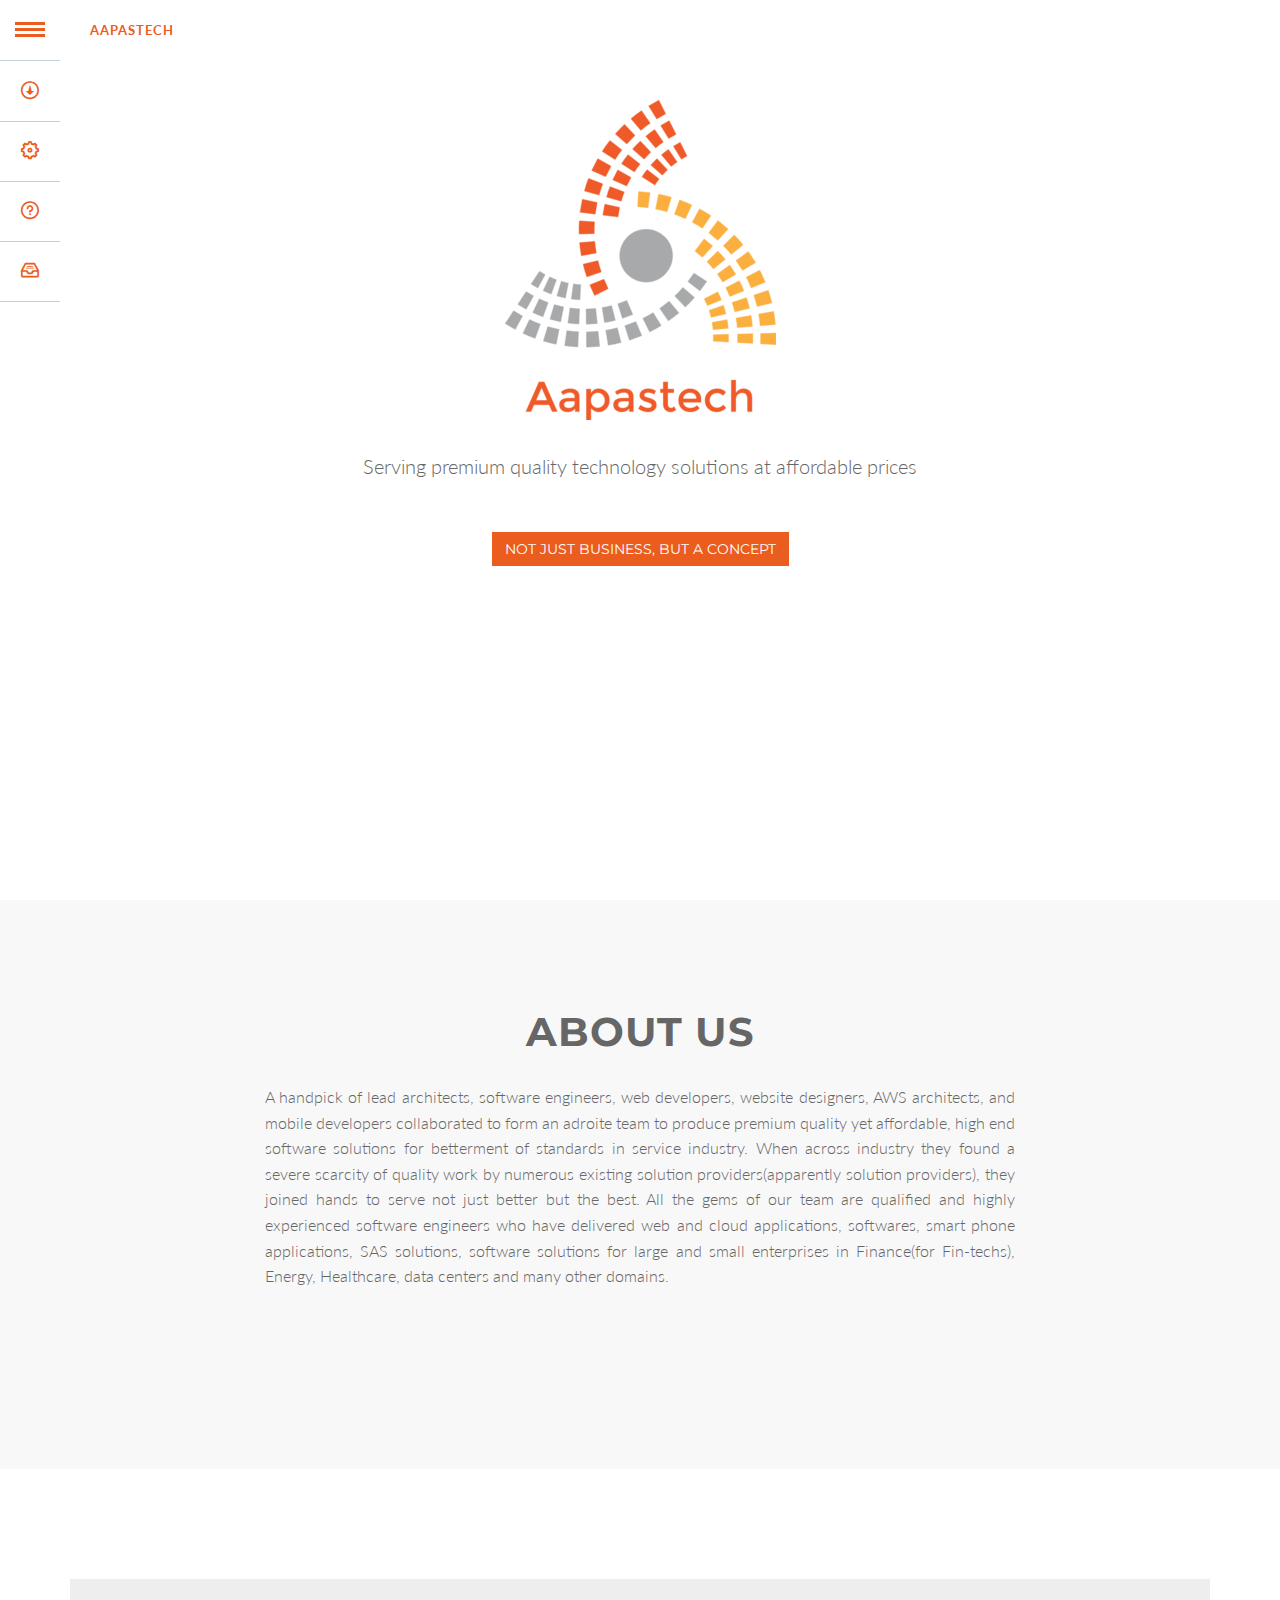
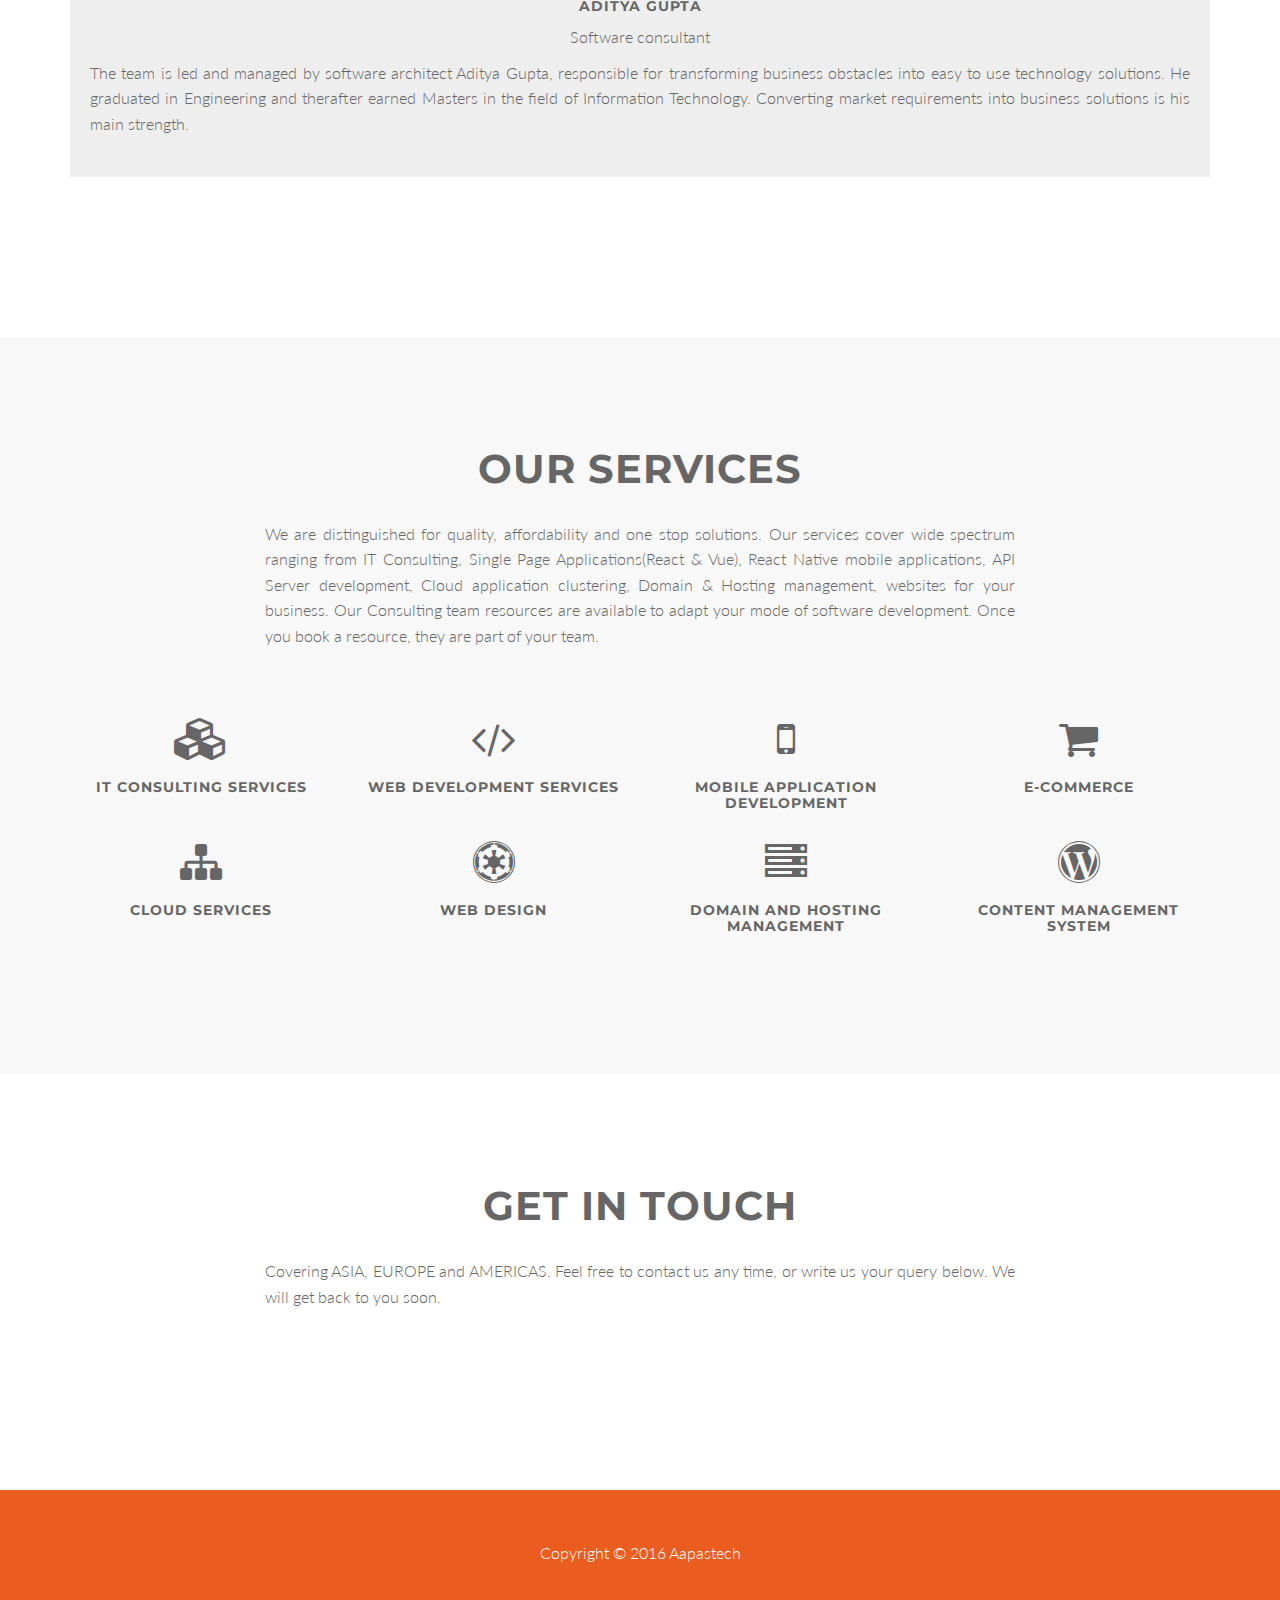
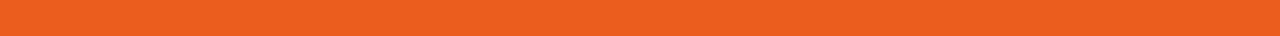
==== index.html @ 31db5605 "Revert "Update index.html"" ====
<!DOCTYPE html>
<html lang="en">

<head>
    <meta charset="utf-8">
    <meta name="viewport" content="width=device-width, initial-scale=1.0">
    <meta name="description" content="Not a website, but a concept. High end premium quality website, web applications and software solutions at affordable costs. A handpick of website designers, cloud masters, database experts, smart app developers collaborated to form an adroit team to produce affordable premium quality high end information technology solutions.">
    <meta name="author" content="Aditya Gupta @aapastech.com">
    <meta name="keywords" content="aapas technologies,ecommerce websites, web applications, Europe/Americas/Asia, aapastech, websites, smart phone applications, cloud solutions, services/Products/Enterprise solutions.">

    <title>Aapastech - affordable, best quality technology solutions</title>

    <!-- Bootstrap Core CSS -->
    <link href="css/bootstrap.min.css" rel="stylesheet" type="text/css">

    <!-- Fonts -->
    <link href="font-awesome/css/font-awesome.min.css" rel="stylesheet" type="text/css">
	<link href="css/nivo-lightbox.css" rel="stylesheet" />
	<link href="css/nivo-lightbox-theme/default/default.css" rel="stylesheet" type="text/css" />
	<link href="css/animate.css" rel="stylesheet" />
    <!-- Squad theme CSS -->
    <link href="css/style.css" rel="stylesheet">
	<link href="color/default.css" rel="stylesheet">

</head>

<body data-spy="scroll">

<div class="container">
			<ul id="gn-menu" class="gn-menu-main">
				<li class="gn-trigger">
					<a class="gn-icon gn-icon-menu"><span>Menu</span></a>
					<nav class="gn-menu-wrapper">
						<div class="gn-scroller">
							<ul class="gn-menu">
<!--								<li class="gn-search-item">
									<input placeholder="Search" type="search" class="gn-search">
									<a class="gn-icon gn-icon-search"><span>Search</span></a>
								</li>
-->								<li>
									<a href="#about" class="gn-icon gn-icon-download">About</a>
								</li>
								<li><a href="#service" class="gn-icon gn-icon-cog">Service</a></li>
								<li><a href="#works" class="gn-icon gn-icon-help">Works</a></li>
								<li>
									<a href="#contact" class="gn-icon gn-icon-archive">Contact</a>
								</li>
							</ul>
						</div><!-- /gn-scroller -->
					</nav>
				</li>
				<li><a href="index.html">AAPASTECH</a></li>
				<li><ul class="company-social">
                            <li class="social-facebook"><a href="#" target="_blank"><i class="fa fa-facebook"></i></a></li>
                            <li class="social-twitter"><a href="#" target="_blank"><i class="fa fa-twitter"></i></a></li>
                            <li class="social-dribble"><a href="#" target="_blank"><i class="fa fa-dribbble"></i></a></li>
                            <li class="social-google"><a href="#" target="_blank"><i class="fa fa-google-plus"></i></a></li>
                    </ul>
            	</li>
			</ul>
	</div>

	<!-- Section: intro -->
    <section id="intro" class="intro">
		<div class="slogan">
			<p>Serving premium quality technology solutions at affordable prices</p>
			<a href="#about" class="btn btn-skin scroll">Not just business, but a concept</a>
		</div>	
    </section>
	<!-- /Section: intro -->

	<!-- Section: about -->
    <section id="about" class="home-section text-center bg-gray">
		<div class="heading-about marginbot-50">
			<div class="container">
				<div class="row">
					<div class="col-lg-8 col-lg-offset-2">
						<div class="section-heading">
						<h2>About us</h2>
						<p class='text-justify'>
							A handpick of lead architects, software engineers, web developers, website designers, AWS architects, and mobile developers collaborated to form an adroite team to produce premium quality yet affordable, high end software solutions for betterment of standards in service industry. When across industry they found a severe scarcity of quality work by numerous existing solution providers(apparently solution providers), they joined hands to serve not just better but the best. All the gems of our team are qualified and highly experienced software engineers who have delivered web and cloud applications, softwares, smart phone applications, SAS solutions, software solutions for large and small enterprises in Finance(for Fin-techs), Energy, Healthcare, data centers and many other domains.
						</p>
						</div>
				
					</div>
				</div>
			</div>
		</div>
	</section>

    <section class="home-section text-center">
		<div class="heading-about marginbot-50">
			<div class="container">
				<div class="row">
					<div class="col-xs-12 col-sm-12">
						<div class="team boxed-grey">
							<div class="inner">
								<h5>Aditya Gupta</h5>
								<p class="subtitle">Software consultant</p>
								<!--<div class="avatar"><img src="img/team/3.jpg" alt="" class="img-responsive center-block" /></div>-->
								<p class='text-justify'>
									The team is led and managed by software architect Aditya Gupta, responsible for transforming business obstacles into easy to use technology solutions. He graduated in Engineering and therafter earned Masters in the field of Information Technology. Converting market requirements into business solutions is his main strength.
								</p>
							</div>
						</div>
				
					</div>
				</div>		
			</div>
		</div>
	</section>

    <section id="service" class="home-section text-center bg-gray">
		<div class="heading-about marginbot-50">
			<div class="container">
				<div class="row">
					<div class="col-lg-8 col-lg-offset-2">
						<div class="section-heading">
							<h2>Our Services</h2>
							<p class='text-justify'>
								We are distinguished for quality, affordability and one stop solutions.
								Our services cover wide spectrum ranging from IT Consulting, Single Page Applications(React & Vue), React Native mobile applications, API Server development, Cloud application clustering, Domain & Hosting management, websites for your business. 
								Our Consulting team resources are available to adapt your mode of software development. Once you book a resource, they are part of your team.
							</p>
						</div>
					</div>
				</div>
			</div>
		</div>
		<div class="container">
			<div class="row">
				<div class="col-sm-3 col-md-3">
					<div class="service-box">
						<div class="service-icon">
							<i class="fa fa-cubes fa-3x"></i>
						</div>
						<div class="service-desc">
							<h5>IT Consulting Services</h5>
						</div>
					</div>
				</div>
				<div class="col-sm-3 col-md-3">
					<div class="service-box">
						<div class="service-icon">
							<i class="fa fa-code fa-3x"></i>
						</div>
						<div class="service-desc">
							<h5>Web Development Services</h5>
						</div>
					</div>
				</div>
				<div class="col-sm-3 col-md-3">
					<div class="service-box">
						<div class="service-icon">
							<i class="fa fa-mobile fa-3x"></i>
						</div>
						<div class="service-desc">
							<h5>Mobile Application Development</h5>
						</div>
					</div>
				</div>
				<div class="col-sm-3 col-md-3">
					<div class="service-box">
						<div class="service-icon">
							<i class="fa fa-shopping-cart fa-3x"></i>
						</div>
						<div class="service-desc">
							<h5>E-commerce</h5>
						</div>
					</div>
				</div>
			</div>		
			<div class="row">
				<div class="col-sm-3 col-md-3">
					<div class="service-box">
						<div class="service-icon">
							<i class="fa fa-sitemap fa-3x"></i>
						</div>
						<div class="service-desc">
							<h5>Cloud Services</h5>
						</div>
					</div>
				</div>
				<div class="col-sm-3 col-md-3">
					<div class="service-box">
						<div class="service-icon">
							<i class="fa fa-empire fa-3x"></i>
						</div>
						<div class="service-desc">
							<h5>Web Design</h5>
						</div>
					</div>
				</div>
				<div class="col-sm-3 col-md-3">
					<div class="service-box">
						<div class="service-icon">
							<i class="fa fa-server fa-3x"></i>
						</div>
						<div class="service-desc">
							<h5>Domain and Hosting management</h5>
						</div>
					</div>
				
				</div>
				<div class="col-sm-3 col-md-3">
					<div class="service-box">
						<div class="service-icon">
							<i class="fa fa-wordpress fa-3x"></i>
						</div>
						<div class="service-desc">
							<h5>Content Management System</h5>
						</div>
					</div>
				</div>
			</div>		
		</div>
	</section>
	<!-- /Section: services -->
	
		
	<!-- Section: works -->
    <!-- <section id="works" class="home-section text-center bg-gray">
		<div class="heading-works marginbot-50">
			<div class="container">
			<div class="row">
				<div class="col-lg-8 col-lg-offset-2">
		
					<div class="section-heading">
					<h2>Recent Works</h2>
					</div>
		
				</div>
			</div>
			</div>
		</div>
		<div class="container">
            <div class="row">
                <div class="col-sm-12 col-md-12 col-lg-12" >
                    <div class="row gallery-item">
                        <div class="col-md-3">
							<a href="img/works/11.jpg" title="9botitalia.com" data-lightbox-gallery="gallery1" data-lightbox-hidpi="img/works/1@2x.jpg">
								<img src="img/works/11.jpg" class="img-responsive" alt="img">
							</a>
						</div>
						<div class="col-md-3">
							<a href="img/works/12.jpg" title="ninebottours.it" data-lightbox-gallery="gallery1" data-lightbox-hidpi="img/works/1@2x.jpg">
								<img src="img/works/12.jpg" class="img-responsive" alt="img">
							</a>
						</div>
						<div class="col-md-3">
							<a href="img/works/13.png" title="www.hrcaa.com" data-lightbox-gallery="gallery1" data-lightbox-hidpi="img/works/1@2x.jpg">
								<img src="img/works/13.png" class="img-responsive" alt="img">
							</a>
						</div>
						<div class="col-md-3">
							<a href="img/works/4.jpg" title="This is an image title" data-lightbox-gallery="gallery1" data-lightbox-hidpi="img/works/1@2x.jpg">
								<img src="img/works/4.jpg" class="img-responsive" alt="img">
							</a>
						</div>
						<div class='clearfix'></div>
					</div>
	
                </div>
            </div>	
		</div>
	</section> -->
	<!-- /Section: works -->

	<!-- Section: contact -->
    <section id="contact" class="home-section text-center">
		<div class="heading-contact marginbot-50">
			<div class="container">
			<div class="row">
				<div class="col-lg-8 col-lg-offset-2">
	
					<div class="section-heading">
                        <h2>Get in touch</h2>
                        <p class='text-justify'>
                            Covering ASIA, EUROPE and AMERICAS. Feel free to contact us any time, or write us your query below. We will get back to you soon.
                        </p>
					</div>
				
				</div>
			</div>
			</div>
		</div>
		<div class="container">

    <div class="row">
        <div class="col-lg-8 col-md-offset-2">
            <!-- <div class="boxed-grey">
                <form id="contact-form">
                <div class="row">
                    <div class="col-md-6">
                        <div class="form-group">
                            <label for="name">
                                Name</label>
                            <input type="text" class="form-control" id="name" placeholder="Enter name" required />
                        </div>
                        <div class="form-group">
                            <label for="email">
                                Email Address</label>
                            <div class="input-group">
                                <span class="input-group-addon"><span class="glyphicon glyphicon-envelope"></span>
                                </span>
                                <input type="email" class="form-control" id="email" placeholder="Enter email" required /></div>
                        </div>
                        <div class="form-group">
                            <label for="subject">
                                Subject</label>
                            <select id="subject" name="subject" class="form-control" required="required">
                                <option value="na" selected="">Choose One:</option>
                                <option value="service">General Customer Service</option>
                                <option value="suggestions">Suggestions</option>
                                <option value="product">Product Support</option>
                                <option value="other">Other</option>
                            </select>
                        </div>
                    </div>
                    <div class="col-md-6">
                        <div class="form-group">
                            <label for="name">
                                Message</label>
                            <textarea name="message" id="message" class="form-control" rows="9" cols="25" required
                                placeholder="Message"></textarea>
                        </div>
                    </div>
                    <div class="col-md-12">
                        <button type="button" class="btn btn-skin pull-right" id="btnContactUs">
                            Send Message</button>
                    </div>
                </div>
                </form>
            </div> -->
			
        </div>

    </div>	

		</div>
	</section>
	<!-- /Section: contact -->

	<footer>
		<div class="container">
			<div class="row">
				<div class="col-md-12 col-lg-12">
		
					<p>Copyright &copy; 2016 Aapastech</p>
				</div>
			</div>	
		</div>
	</footer>

    <!-- Core JavaScript Files -->
    <script src="js/jquery.min.js"></script>
    <script src="js/bootstrap.min.js"></script>
    <script src="js/jquery.easing.min.js"></script>	
	<script src="js/classie.js"></script>
	<script src="js/gnmenu.js"></script>
	<script src="js/jquery.scrollTo.js"></script>
	<script src="js/nivo-lightbox.min.js"></script>
	<script src="js/stellar.js"></script>
    <!-- Custom Theme JavaScript -->
    <script src="js/custom.js"></script>
    <script>
		$(function(){
			$('#btnContactUs').on('click', '', sendquery);
		});
		var Alert	=	function(message){
			alert(message);
		};
		var clearQueryFields	=	function(){
			$('#name').val('');
			$('#email').val('');
			$('#subject').val(0);
			$('#message').val('');
		};
		var sendquery	=	function (){
			senderName		=	$('#name').val();
			senderEmail		=	$('#email').val();
			querySubject	=	$('#subject option:selected').text();
			queryDescription=	$('#message').val();
			var url	=	'functionalities/appMailSending.php?sendMail=queryForm&senderName='+senderName+'&senderEmail='+senderEmail+'&querySubject='+querySubject+'&queryDescription='+queryDescription;
			var	Method	=	'POST';
			var	OnSuccess	=	function(response){
				if(response	==	1){
					Alert('Your query has been submitted. We will get back to you soon.');
					clearQueryFields();
				}
			};
			var async	=	true;
			callRemoteLink(url, Method, OnSuccess, async);
		};
		var callRemoteLink	=	function(url, Method, OnSuccess, async){
			ajaxMethodOptions	=	{};
			url	=	url.trim();
			if(url == '' || url == null || url == undefined){
				return false;
			}
			ajaxMethodOptions.url	=	url;

			Method	=	Method.trim();
			if(Method == '' || Method == null || Method == undefined){
				Method	=	'POST';
			}
			ajaxMethodOptions.type	=	Method;

			if(async === false)
				ajaxMethodOptions.async	=	async;

			if(OnSuccess != '' && OnSuccess != null && OnSuccess != undefined){
				ajaxMethodOptions.success	=	function(data){OnSuccess(data);};
			}
				
			ajaxMethodOptions.statusCode	=	{
				404: function() {
				  return false;
				}
			};
			$.ajax(ajaxMethodOptions);
			return true;
		};
    </script>

</body>

</html>
---- css/nivo-lightbox-theme/default/default.css ----
/*
 * Nivo Lightbox Default Theme v1.0
 * http://dev7studios.com/nivo-lightbox
 *
 * Copyright 2013, Dev7studios
 * Free to use and abuse under the MIT license.
 * http://www.opensource.org/licenses/mit-license.php
 */
 
.nivo-lightbox-theme-default.nivo-lightbox-overlay { 
	background: #666;
	background: rgba(0,0,0,0.6); 
}
.nivo-lightbox-theme-default .nivo-lightbox-content.nivo-lightbox-loading { background: url(loading.gif) no-repeat 50% 50%; }

.nivo-lightbox-theme-default .nivo-lightbox-nav {
	top: 10%;
	width: 8%;
	height: 80%;
	text-indent: -9999px;
	background-repeat: no-repeat;
	background-position: 50% 50%;
	opacity: 0.5;
}
.nivo-lightbox-theme-default .nivo-lightbox-nav:hover { 
	opacity: 1; 
	background-color: rgba(0,0,0,0.5);
}
.nivo-lightbox-theme-default .nivo-lightbox-prev { 
	background-image: url(prev.png); 
	border-radius: 0 3px 3px 0;
}
.nivo-lightbox-theme-default .nivo-lightbox-next { 
	background-image: url(next.png); 
	border-radius: 3px 0 0 3px;
}

.nivo-lightbox-theme-default .nivo-lightbox-close {
	display: block;
	background: url(close.png) no-repeat 5px 5px;
	width: 16px;
	height: 16px;
	text-indent: -9999px;
	padding: 5px;
	opacity: 0.5;
}
.nivo-lightbox-theme-default .nivo-lightbox-close:hover { opacity: 1; }

.nivo-lightbox-theme-default .nivo-lightbox-title-wrap { bottom: -7%; }
.nivo-lightbox-theme-default .nivo-lightbox-title {
	font: 14px/20px 'Helvetica Neue', Helvetica, Arial, sans-serif;
	font-style: normal;
	font-weight: normal;
	background: #000;
	color: #fff;
	padding: 7px 15px;
	border-radius: 30px;
}

.nivo-lightbox-theme-default .nivo-lightbox-image img {
	background: #fff;
	-webkit-box-shadow: 0px 1px 1px rgba(0,0,0,0.4);
	   -moz-box-shadow: 0px 1px 1px rgba(0,0,0,0.4);
	        box-shadow: 0px 1px 1px rgba(0,0,0,0.4);
}
.nivo-lightbox-theme-default .nivo-lightbox-ajax,
.nivo-lightbox-theme-default .nivo-lightbox-inline {
	background: #fff;
	padding: 40px;
	-webkit-box-shadow: 0px 1px 1px rgba(0,0,0,0.4);
	   -moz-box-shadow: 0px 1px 1px rgba(0,0,0,0.4);
	        box-shadow: 0px 1px 1px rgba(0,0,0,0.4);
}

@media (-webkit-min-device-pixel-ratio: 1.3),
       (-o-min-device-pixel-ratio: 2.6/2),
       (min--moz-device-pixel-ratio: 1.3),
       (min-device-pixel-ratio: 1.3),
       (min-resolution: 1.3dppx) {

	.nivo-lightbox-theme-default .nivo-lightbox-content.nivo-lightbox-loading { 
		background-image: url(loading@2x.gif); 
		background-size: 32px 32px;
	}
	.nivo-lightbox-theme-default .nivo-lightbox-prev { 
		background-image: url(prev@2x.png); 
		background-size: 48px 48px;
	}
	.nivo-lightbox-theme-default .nivo-lightbox-next { 
		background-image: url(next@2x.png); 
		background-size: 48px 48px;
	}
	.nivo-lightbox-theme-default .nivo-lightbox-close { 
		background-image: url(close@2x.png); 
		background-size: 16px 16px;
	}
	
}
---- css/style.css ----
/* ==== Google font ==== */
@import url('http://fonts.googleapis.com/css?family=Lato:100,300,400,700,900,100italic,300italic,400italic,700italic,900italic|Montserrat:700|Merriweather:400italic');


body {
    width: 100%;
    height: 100%;
    font-family: 'Lato',sans-serif;
	font-weight: 300;
    color: #666;
    background-color: #fff;
}

html {
    width: 100%;
    height: 100%;
}

h1,
h2,
h3,
h4,
h5,
h6 {
    margin: 0 0 30px;
    text-transform: uppercase;
    font-family: Montserrat,sans-serif;
    font-weight: 700;
    letter-spacing: 1px;
}

p {
    margin: 0 0 20px;
    font-size: 16px;
    line-height: 1.6em;
}

p.lead {
	font-weight: 600;
}

a {
    color: #28c3ab;
    -webkit-transition: all .2s ease-in-out;
    -moz-transition: all .2s ease-in-out;
    transition: all .2s ease-in-out;
}

a:hover,
a:focus {
    text-decoration: none;
    color: #176e61;
}

.light {
    font-weight: 400;
}

address {
	margin-left: 0;
	padding: 0;
}


/* misc */
hr {
  margin-top: 10px;
}

/* margins */
.marginbot-0{margin-bottom:0 !important;}
.marginbot-10{margin-bottom:10px !important;}
.marginbot-20{margin-bottom:20px !important;}
.marginbot-30{margin-bottom:30px !important;}
.marginbot-40{margin-bottom:40px !important;}
.marginbot-50{margin-bottom:50px !important;}

/* ===========================
--- General sections
============================ */

.home-section {
    padding-top: 110px;
    padding-bottom: 110px;
	display:block;
    position:relative;
    z-index:120;
}


.section-heading h2 {
	font-size: 40px;
}
.section-heading i {
	margin-bottom: 20px;
}


/* --- section bg var --- */

.bg-white {
	background: #fff;
}

.bg-gray {
	background: #f8f8f8;
}


.bg-dark {
	background: #575757;
}

/* --- section color var --- */

.text-light {
	color: #fff;
}

/* ============================
--- Menu
============================= */

@font-face {
		font-weight: normal;
		font-style: normal;
		font-family: 'ecoicons';
		src: url("../fonts/ecoicons/ecoicons.eot");
		src: url("../fonts/ecoicons/ecoicons.eot?#iefix") format("embedded-opentype"), url("../fonts/ecoicons/ecoicons.woff") format("woff"), url("../fonts/ecoicons/ecoicons.ttf") format("truetype"), url("../fonts/ecoicons/ecoicons.svg#ecoicons") format("svg");
}

.gn-menu-main,
.gn-menu-main ul {
		margin: 0;
		padding: 0;
		background: #fff;
		color: #eb5d1e;
		list-style: none;
		text-transform: none;
		font-weight: 300;
		font-family: 'Lato', Arial, sans-serif;
		line-height: 60px;
		z-index:150;
}

.gn-menu-main {
		position: fixed;
		top: 0;
		left: 0;
		width: 100%;
		height: 60px;
		font-size: 13px;
}

.gn-menu-main a {
		display: block;
		height: 100%;
		color: #eb5d1e;
		text-decoration: none;
		cursor: pointer;
}

.no-touch .gn-menu-main a:hover,
.no-touch .gn-menu li.gn-search-item:hover,
.no-touch .gn-menu li.gn-search-item:hover a {
		background: #eb5d1e;
		color: white;
}

.gn-menu-main > li {
		display: block;
		float: left;
		height: 100%;
/*		border-right: 1px solid #c6d0da;
*/		text-align: center;
}

/* icon-only trigger (menu item) */

.gn-menu-main li.gn-trigger {
		position: relative;
		width: 60px;
		-webkit-touch-callout: none;
		-webkit-user-select: none;
		-khtml-user-select: none;
		-moz-user-select: none;
		-ms-user-select: none;
		user-select: none;
}

.gn-menu-main > li:last-child {
		float: right;
		border-right: none;
		display:none;
}

.gn-menu-main > li > a {
		padding: 0 30px;
		text-transform: uppercase;
		letter-spacing: 1px;
		font-weight: bold;
}

.gn-menu-main:after {
		display: table;
		clear: both;
		content: "";
}

.gn-menu-wrapper {
		position: fixed;
		top: 60px;
		bottom: 0;
		left: 0;
		overflow: hidden;
		width: 60px;
		border-top: 1px solid #c6d0da;
		background: white;
		-webkit-transform: translateX(-60px);
		-moz-transform: translateX(-60px);
		transform: translateX(-60px);
		-webkit-transition: -webkit-transform 0.3s, width 0.3s;
		-moz-transition: -moz-transform 0.3s, width 0.3s;
		transition: transform 0.3s, width 0.3s;
}

.gn-scroller {
		position: absolute;
		overflow-y: scroll;
		width: 370px;
		height: 100%;
}

.gn-menu {
		border-bottom: 1px solid #c6d0da;
		text-align: left;
		font-size: 18px;
}

.gn-menu li:not(:first-child),
.gn-menu li li {
		box-shadow: inset 0 1px #c6d0da
}

.gn-submenu li {
		overflow: hidden;
		height: 0;
		-webkit-transition: height 0.3s;
		-moz-transition: height 0.3s;
		transition: height 0.3s;
}

.gn-submenu li a {
		color: #c1c9d1
}

input.gn-search {
		position: relative;
		z-index: 10;
		padding-left: 60px;
		outline: none;
		border: none;
		background: transparent;
		color: #eb5d1e;
		font-weight: 300;
		font-family: 'Lato', Arial, sans-serif;
		cursor: pointer;
}

/* placeholder */

.gn-search::-webkit-input-placeholder {
		color: #eb5d1e
}

.gn-search:-moz-placeholder {
		color: #eb5d1e
}

.gn-search::-moz-placeholder {
		color: #eb5d1e
}

.gn-search:-ms-input-placeholder {
		color: #eb5d1e
}

/* hide placeholder when active in Chrome */

.gn-search:focus::-webkit-input-placeholder,
.no-touch .gn-menu li.gn-search-item:hover .gn-search:focus::-webkit-input-placeholder {
		color: transparent
}

input.gn-search:focus {
		cursor: text
}

.no-touch .gn-menu li.gn-search-item:hover input.gn-search {
		color: white
}

/* placeholder */

.no-touch .gn-menu li.gn-search-item:hover .gn-search::-webkit-input-placeholder {
		color: white
}

.no-touch .gn-menu li.gn-search-item:hover .gn-search:-moz-placeholder {
		color: white
}

.no-touch .gn-menu li.gn-search-item:hover .gn-search::-moz-placeholder {
		color: white
}

.no-touch .gn-menu li.gn-search-item:hover .gn-search:-ms-input-placeholder {
		color: white
}

.gn-menu-main a.gn-icon-search {
		position: absolute;
		top: 0;
		left: 0;
		height: 60px;
}

.gn-icon::before {
		display: inline-block;
		width: 60px;
		text-align: center;
		text-transform: none;
		font-weight: normal;
		font-style: normal;
		font-variant: normal;
		font-family: 'ecoicons';
		line-height: 1;
		speak: none;
		-webkit-font-smoothing: antialiased;
}

.gn-icon-help::before {
		content: "\e000"
}

.gn-icon-earth::before {
		content: "\e004"
}

.gn-icon-cog::before {
		content: "\e006"
}

.gn-icon-search::before {
		content: "\e005"
}

.gn-icon-download::before {
		content: "\e007"
}

.gn-icon-photoshop::before {
		content: "\e001"
}

.gn-icon-illustrator::before {
		content: "\e002"
}

.gn-icon-archive::before {
		content: "\e00d"
}

.gn-icon-article::before {
		content: "\e003"
}

.gn-icon-pictures::before {
		content: "\e008"
}

.gn-icon-videos::before {
		content: "\e009"
}

/* if an icon anchor has a span, hide the span */

.gn-icon span {
		width: 0;
		height: 0;
		display: block;
		overflow: hidden;
}

.gn-icon-menu::before {
		margin-left: -15px;
		vertical-align: -2px;
		width: 30px;
		height: 3px;
		background: #eb5d1e;
		box-shadow: 0 3px white, 0 -6px #eb5d1e, 0 -9px white, 0 -12px #eb5d1e;
		content: '';
}

.no-touch .gn-icon-menu:hover::before,
.no-touch .gn-icon-menu.gn-selected:hover::before {
		background: white;
		box-shadow: 0 3px #eb5d1e, 0 -6px white, 0 -9px #eb5d1e, 0 -12px white;
}

.gn-icon-menu.gn-selected::before {
		background: #eb5d1e;
		box-shadow: 0 3px white, 0 -6px #eb5d1e, 0 -9px white, 0 -12px #eb5d1e;
}

/* styles for opening menu */

.gn-menu-wrapper.gn-open-all,
.gn-menu-wrapper.gn-open-part {
		-webkit-transform: translateX(0px);
		-moz-transform: translateX(0px);
		transform: translateX(0px);
}

.gn-menu-wrapper.gn-open-all {
		width: 340px
}

.gn-menu-wrapper.gn-open-all .gn-submenu li {
		height: 60px
}

@media screen and (max-width: 422px) { 
	.gn-menu-wrapper.gn-open-all {
			-webkit-transform: translateX(0px);
			-moz-transform: translateX(0px);
			transform: translateX(0px);
			width: 100%;
	}

	.gn-menu-wrapper.gn-open-all .gn-scroller {
			width: 130%
	}
}




/* ===========================
--- Intro
============================ */

.intro {
	width:100%;
	position:relative;
}

#intro{	
	background-image: url(../img/aapastech.png);
	background-size: initial;
	background-repeat:no-repeat;
	background-position:center 100px;
}

.text-left {
	text-align: left;
}

.text-justify {
	text-align: justify;
}

.intro .slogan {
	padding:450px 0 60px;
	text-align: center;
	
}
.intro .slogan h1 {
/*	color: #fff;
*/	line-height: 1.1em;
	margin-bottom: 20px;
	 font-size: 40px;
}
.intro .slogan p {
/*	color: #eee;
*/	margin-bottom: 50px;
	font-size: 20px;
}


.brand-heading {
    font-size: 40px;
}

.intro-text {
    font-size: 18px;
}


/* slider */

.tp-caption.custom_large_white {
	color: #FFF;
	text-shadow: none;
	font-size: 60px;
	line-height: 60px;
	font-weight: 700;
	font-family: Montserrat, sans-serif;
	background-color: rgba(0, 0, 0, 0);
	text-decoration: none;
	text-transform: uppercase;
	border-width: 0px;
	border-color: #000;
	border-style: none;
}

.tp-caption a.btn {
	color: #fff;
}



/* ===========================
--- About
============================ */

.boxed-grey {
	background: #eee;
	padding: 20px;
}

.team h5 {
	margin-bottom: 10px;
}

.team p.subtitle {
	margin-bottom: 10px;
}

.avatar {
	margin-bottom: 20px;
}

.team-social {
	margin-left: 0;
	padding-left: 0;
	
}

.team-social {
	text-align: center;
}

.team-social li{
    display: inline-block;
	margin:0 !important;
	padding:0;
}


.team-social a{
	margin:0;
	padding:0;
    display: block;
	width: 40px;
    height: 40px;
    line-height: 40px;
    text-align: center;
    background: #3bbec0;
	color: #fff;
    -webkit-transition: background .3s ease-in-out;
    transition: background .3s ease-in-out;
}
.team-social a i{
	text-align: center;
	margin:0;
	padding:0;
}
.team-social .social-facebook a{background: #3873ae;}
.team-social .social-twitter a{background: #62c6f8;}
.team-social .social-dribble a{background: #d74980;}
.team-social .social-deviantart a{background: #8da356;}
.team-social .social-google a{background: #000;}
.team-social .social-vimeo a{background: #51a6d3;}
.team-social .social-facebook a:hover{background: #4893ce;}
.team-social .social-twitter a:hover{background: #82e6ff;}
.team-social .social-dribble a:hover{background: #f769a0;}
.team-social .social-deviantart a:hover{background: #adc376;}
.team-social .social-google a:hover{background: #333;}
.team-social .social-vimeo a:hover{background: #71c6f3;}


/* ===========================
--- Services
============================ */

.service-icon {
	margin-bottom: 20px;
}	




/* ===========================
--- Works
============================ */

.gallery-item > div {
	margin-bottom: 30px;
}

/* ===========================
--- Contact
============================ */

form#contact-form .form-group label {
	text-align: left !important;
	display: block;
	text-transform: uppercase;
	letter-spacing: 1px;
	font-size: 12px;
}
form#contact-form input,form#contact-form select,form#contact-form textarea {
	border-radius: 0;
	border: 1px solid #eee;
  -webkit-box-shadow: none;
          box-shadow:  none;
}

form#contact-form input:focus,form#contact-form select:focus,form#contact-form textarea:focus {
  -webkit-box-shadow: 0 1px 2px rgba(0, 0, 0, .05);
          box-shadow: 0 1px 2px rgba(0, 0, 0, .05);
}
.input-group-addon {
  background-color: #fefefe;
  border: 1px solid #eee;
  border-radius: 0;
}

.widget-contact {
	text-align: left;
	margin-top: 30px;
}


.company-social {
	margin-left: 0;
	padding-left: 0;
	margin-top: 10px;
}

.company-social {
	text-align: left;
}

.company-social li{
    display: inline-block;
	margin:0 !important;
	padding:0;
}


.company-social a{
	margin:0;
	padding:0;
    display: block;
	width: 40px;
    height: 40px;
    line-height: 40px;
    text-align: center;
    background: #3bbec0;
	color: #fff;
    -webkit-transition: background .3s ease-in-out;
    transition: background .3s ease-in-out;
}
.company-social a i{
	text-align: center;
	margin:0;
	padding:0;
}
.company-social .social-facebook a{background: #3873ae;}
.company-social .social-twitter a{background: #62c6f8;}
.company-social .social-dribble a{background: #d74980;}
.company-social .social-deviantart a{background: #8da356;}
.company-social .social-google a{background: #000;}
.company-social .social-vimeo a{background: #51a6d3;}
.company-social .social-facebook a:hover{background: #4893ce;}
.company-social .social-twitter a:hover{background: #82e6ff;}
.company-social .social-dribble a:hover{background: #f769a0;}
.company-social .social-deviantart a:hover{background: #adc376;}
.company-social .social-google a:hover{background: #333;}
.company-social .social-vimeo a:hover{background: #71c6f3;}



/* ===========================
--- Footer
============================ */

footer {
	text-align: center;
	padding: 50px 0 ;
	
}

footer p {
	color: #f8f8f8;
}

footer a {
	color: #fefefe;
}

footer a:hover {
	color: #fff;
}

/* ===========================
--- Elements
============================ */

.btn {
	border-radius: 0;
    text-transform: uppercase;
    font-family: Montserrat,sans-serif;
    font-weight: 400;
    -webkit-transition: all .3s ease-in-out;
    -moz-transition: all .3s ease-in-out;
    transition: all .3s ease-in-out;
}


.btn-circle {
    width: 70px;
    height: 70px;
    margin-top: 15px;
    padding: 7px 16px;
    border: 2px solid #fff;
    border-radius: 50%;
    font-size: 40px;
    color: #fff;
    background: 0 0;
    -webkit-transition: background .3s ease-in-out;
    -moz-transition: background .3s ease-in-out;
    transition: background .3s ease-in-out;
}

.btn-circle.btn-dark {
    border: 2px solid #666;
    color: #666;
}


.btn-circle:hover,
.btn-circle:focus {
    outline: 0;
    color: #fff;
    background: rgba(255,255,255,.1);
}

.btn-circle.btn-dark :hover,
.btn-circle.btn-dark :focus {
    outline: 0;
    color: #999;
    background: #fff;
}

.btn-circle.btn-dark :hover i,
.btn-circle.btn-dark :focus i{
    color: #999;
}

.page-scroll .btn-circle i.animated {
    -webkit-transition-property: -webkit-transform;
    -webkit-transition-duration: 1s;
    -moz-transition-property: -moz-transform;
    -moz-transition-duration: 1s;
}

.page-scroll .btn-circle:hover i.animated {
    -webkit-animation-name: pulse;
    -moz-animation-name: pulse;
    -webkit-animation-duration: 1.5s;
    -moz-animation-duration: 1.5s;
    -webkit-animation-iteration-count: infinite;
    -moz-animation-iteration-count: infinite;
    -webkit-animation-timing-function: linear;
    -moz-animation-timing-function: linear;
}

@-webkit-keyframes pulse {    
    0 {
        -webkit-transform: scale(1);
        transform: scale(1);
    }

    50% {
        -webkit-transform: scale(1.2);
        transform: scale(1.2);
    }

    100% {
        -webkit-transform: scale(1);
        transform: scale(1);
    }
}

@-moz-keyframes pulse {    
    0 {
        -moz-transform: scale(1);
        transform: scale(1);
    }

    50% {
        -moz-transform: scale(1.2);
        transform: scale(1.2);
    }

    100% {
        -moz-transform: scale(1);
        transform: scale(1);
    }
}


#text {
    color: #fff;
    background: #ffcc00;
}

#map {
	height: 500px;
}


.btn-skin:hover,
.btn-skin:focus,
.btn-skin:active,
.btn-skin.active {
  color: #fff;
  background-color: #666;
  border-color: #666;
}


.btn-default:hover,
.btn-default:focus {
    border: 1px solid #28c3ab;
    outline: 0;
    color: #000;
    background-color: #28c3ab;
}

.btn-huge {
    padding: 25px;
    font-size: 26px;
}

.banner-social-buttons {
    margin-top: 0;
}


/* Media queries */

@media(min-width:767px) {

    .intro {
        height: 100%;
        padding: 0;
    }

    .brand-heading {
        font-size: 100px;
    }
	
    .intro-text {
        font-size: 25px;
    }


}
@media (max-width:768px) {
	
	.team.boxed-grey {
		margin-bottom: 30px;
	}
	
	.boxed-grey {
		margin-bottom: 30px;
	}
	.intro .slogan {
		padding:100px 0 60px;
		
	}
	
}

@media (max-width:480px) {

	.intro .slogan {
		padding:170px 0 60px;
		
	}
	
}
---- color/default.css ----
a,.tp-caption a.btn:hover {
	color: #eb5d1e;
}
.top-nav-collapse {
	background: #eb5d1e;
}

.navbar-custom ul.nav ul.dropdown-menu li a:hover {
	color: #eb5d1e;
}

.owl-theme .owl-controls .owl-page.active span,
.owl-theme .owl-controls.clickable .owl-page:hover span {
    background-color: #eb5d1e;
}

.widget-avatar .avatar:hover {
    border: 5px solid #eb5d1e;
}

.bg-skin {
	background: #eb5d1e;
}

form#contact-form input:focus,form#contact-form select:focus,form#contact-form textarea:focus {
	border-color: #eb5d1e;
}

footer {
    background-color: #eb5d1e;
}


.btn-skin {
  color: #fff;
  background-color: #eb5d1e;
  border-color: #eb5d1e;
}
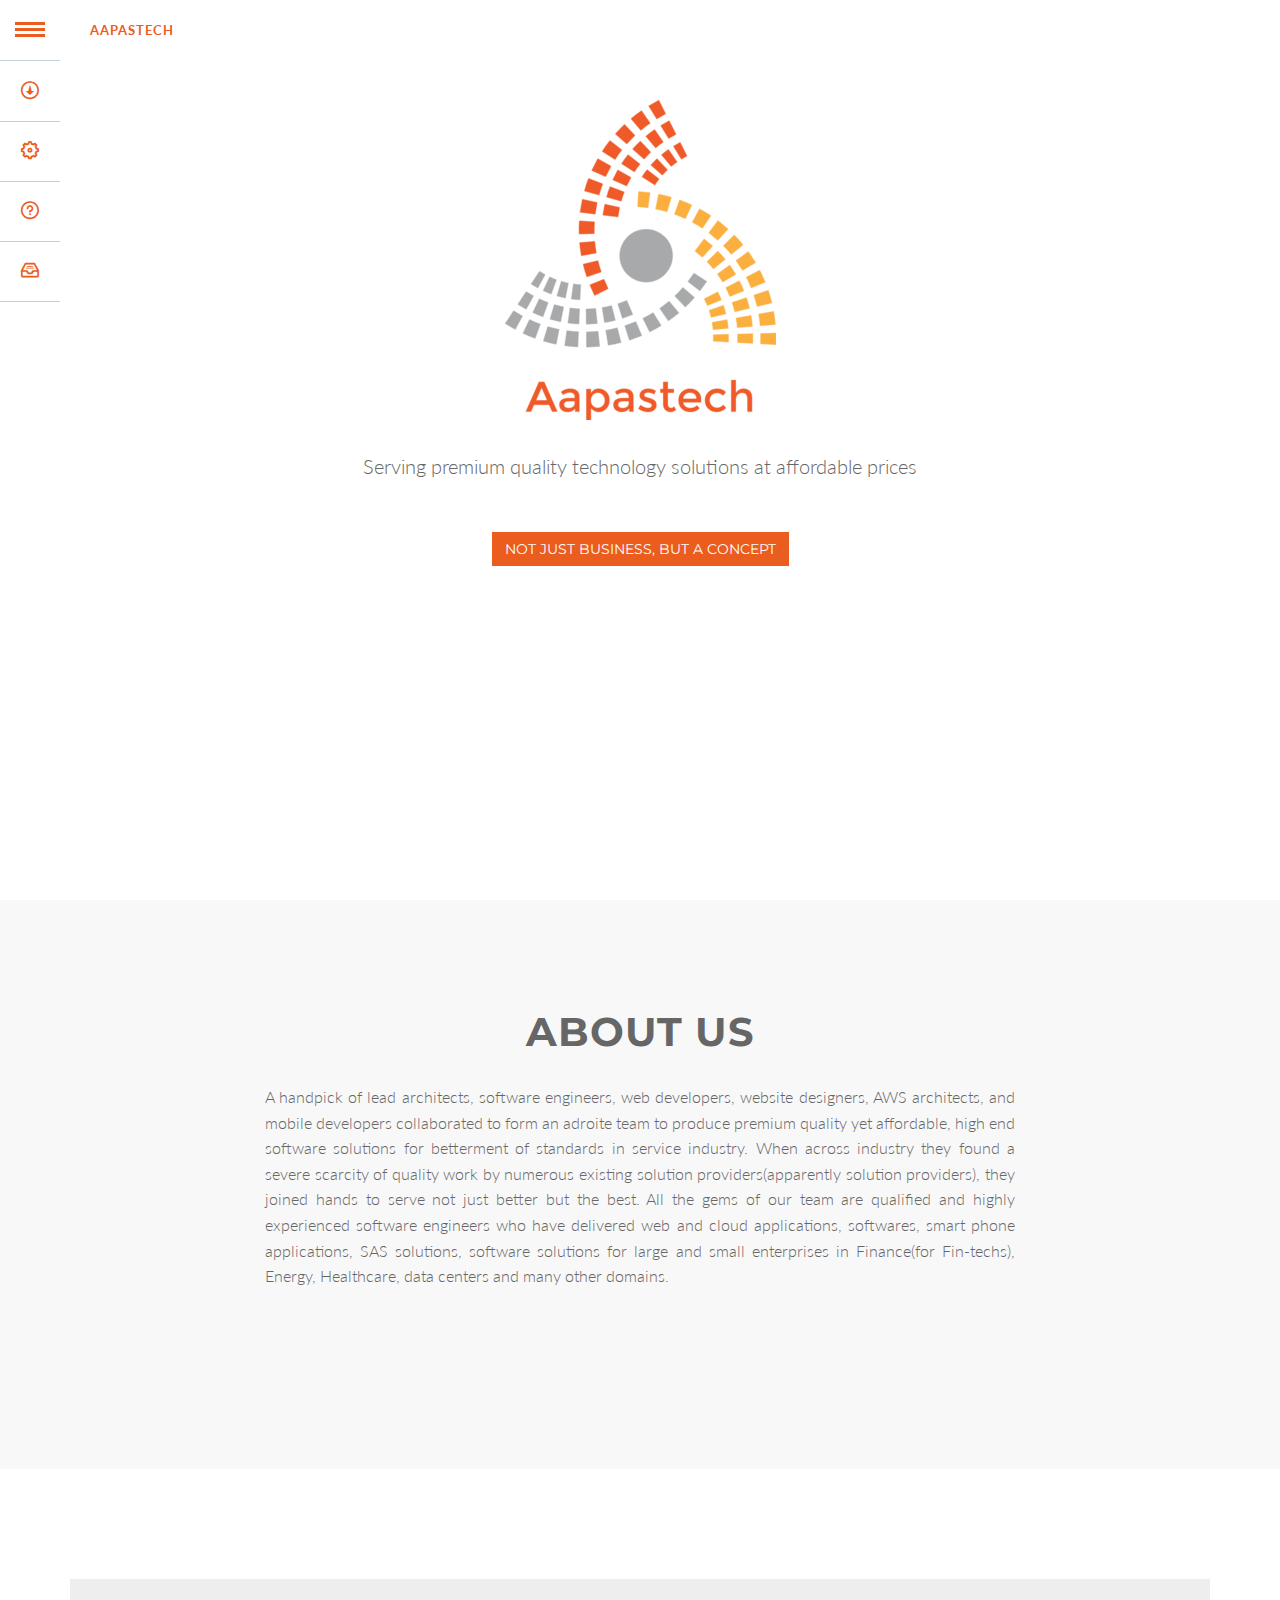
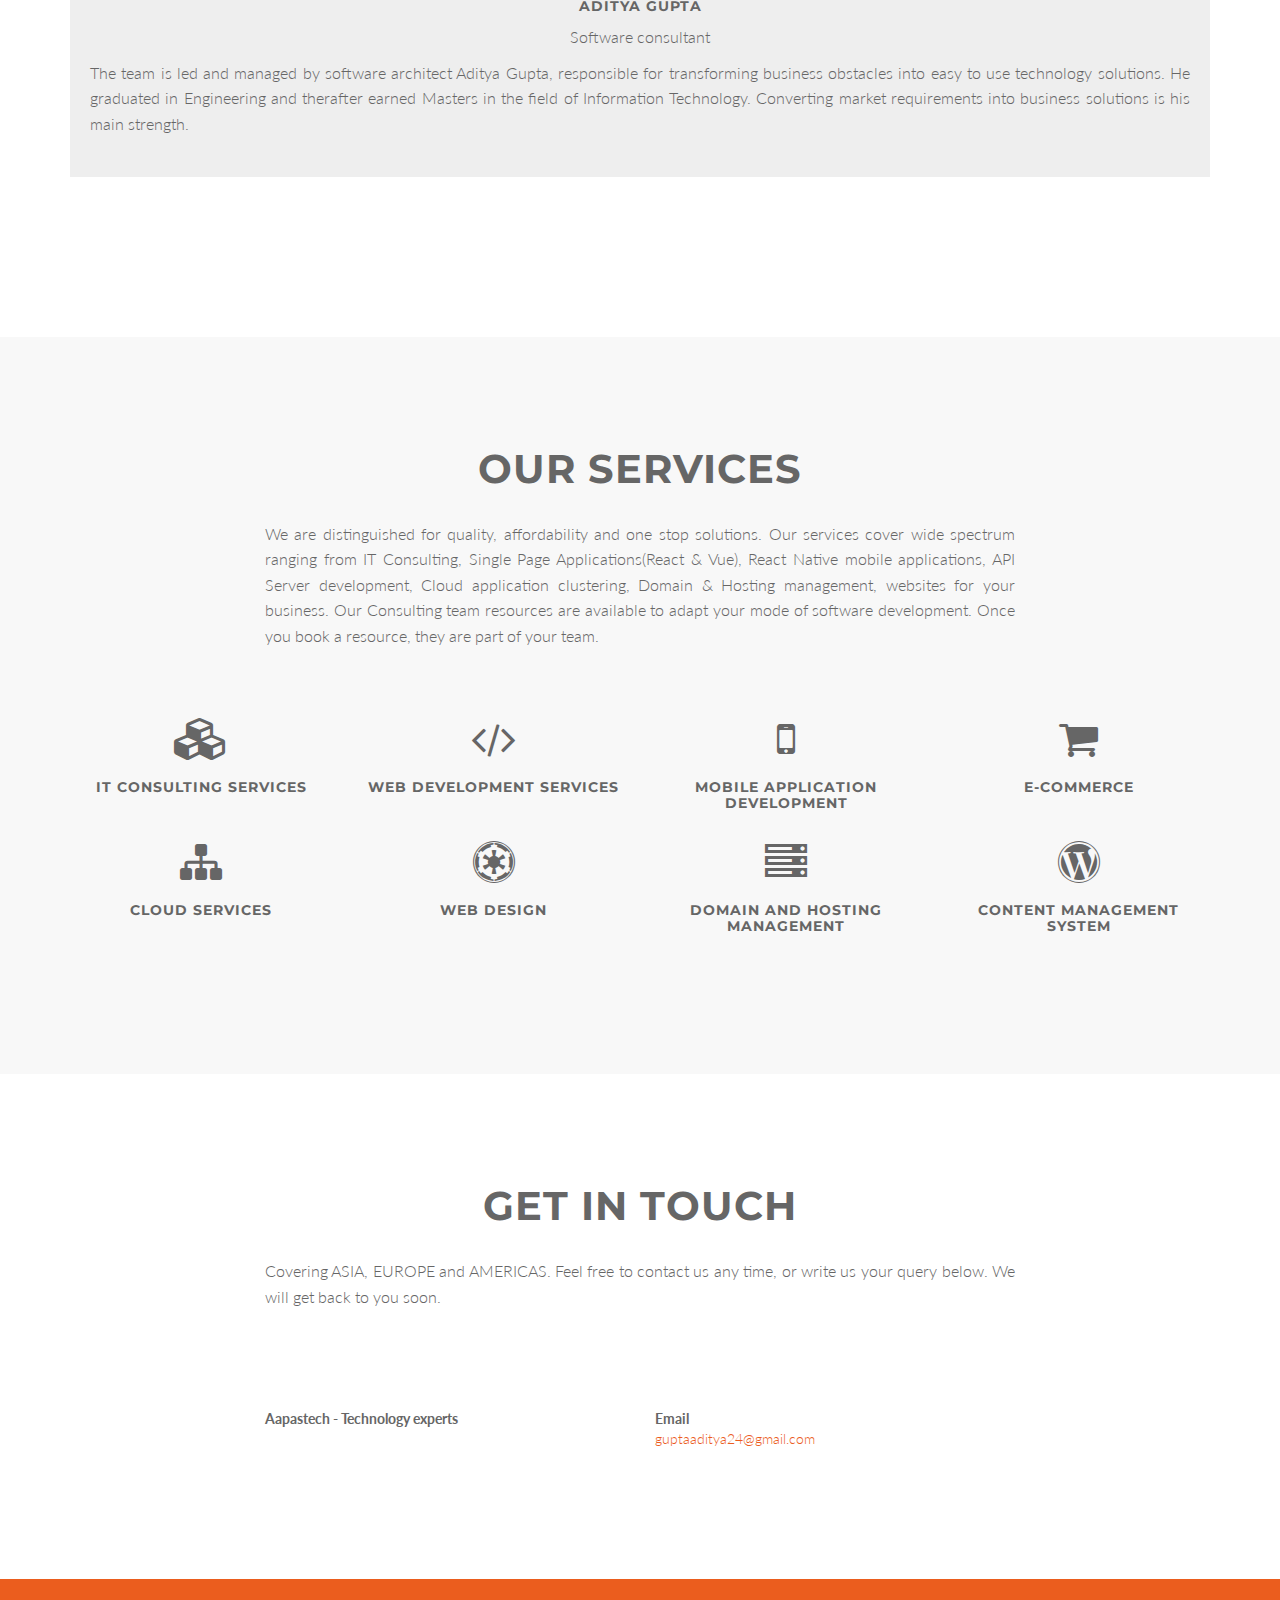
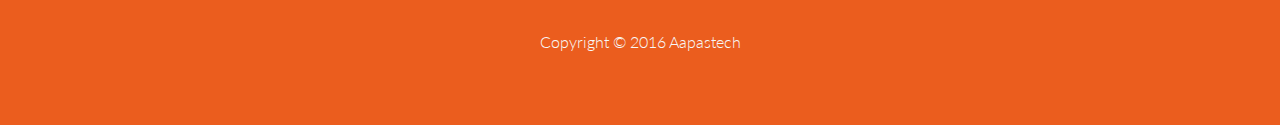
==== commit 63c4193c: "Revert "Update index.html"" ====
--- a/index.html
+++ b/index.html
@@ -333,6 +333,18 @@
                 </form>
             </div> -->
 			
+			<div class="widget-contact row">
+				 <div class="col-lg-6">
+					<address>
+					<strong>Aapastech - Technology experts</strong><br>
+				</div>
+				<div class="col-lg-6">
+					<address>
+					<strong>Email</strong><br>
+					<a href="mailto:#">guptaaditya24@gmail.com</a><br />
+					</address>	
+				</div>
+			</div>	
         </div>
 
     </div>	
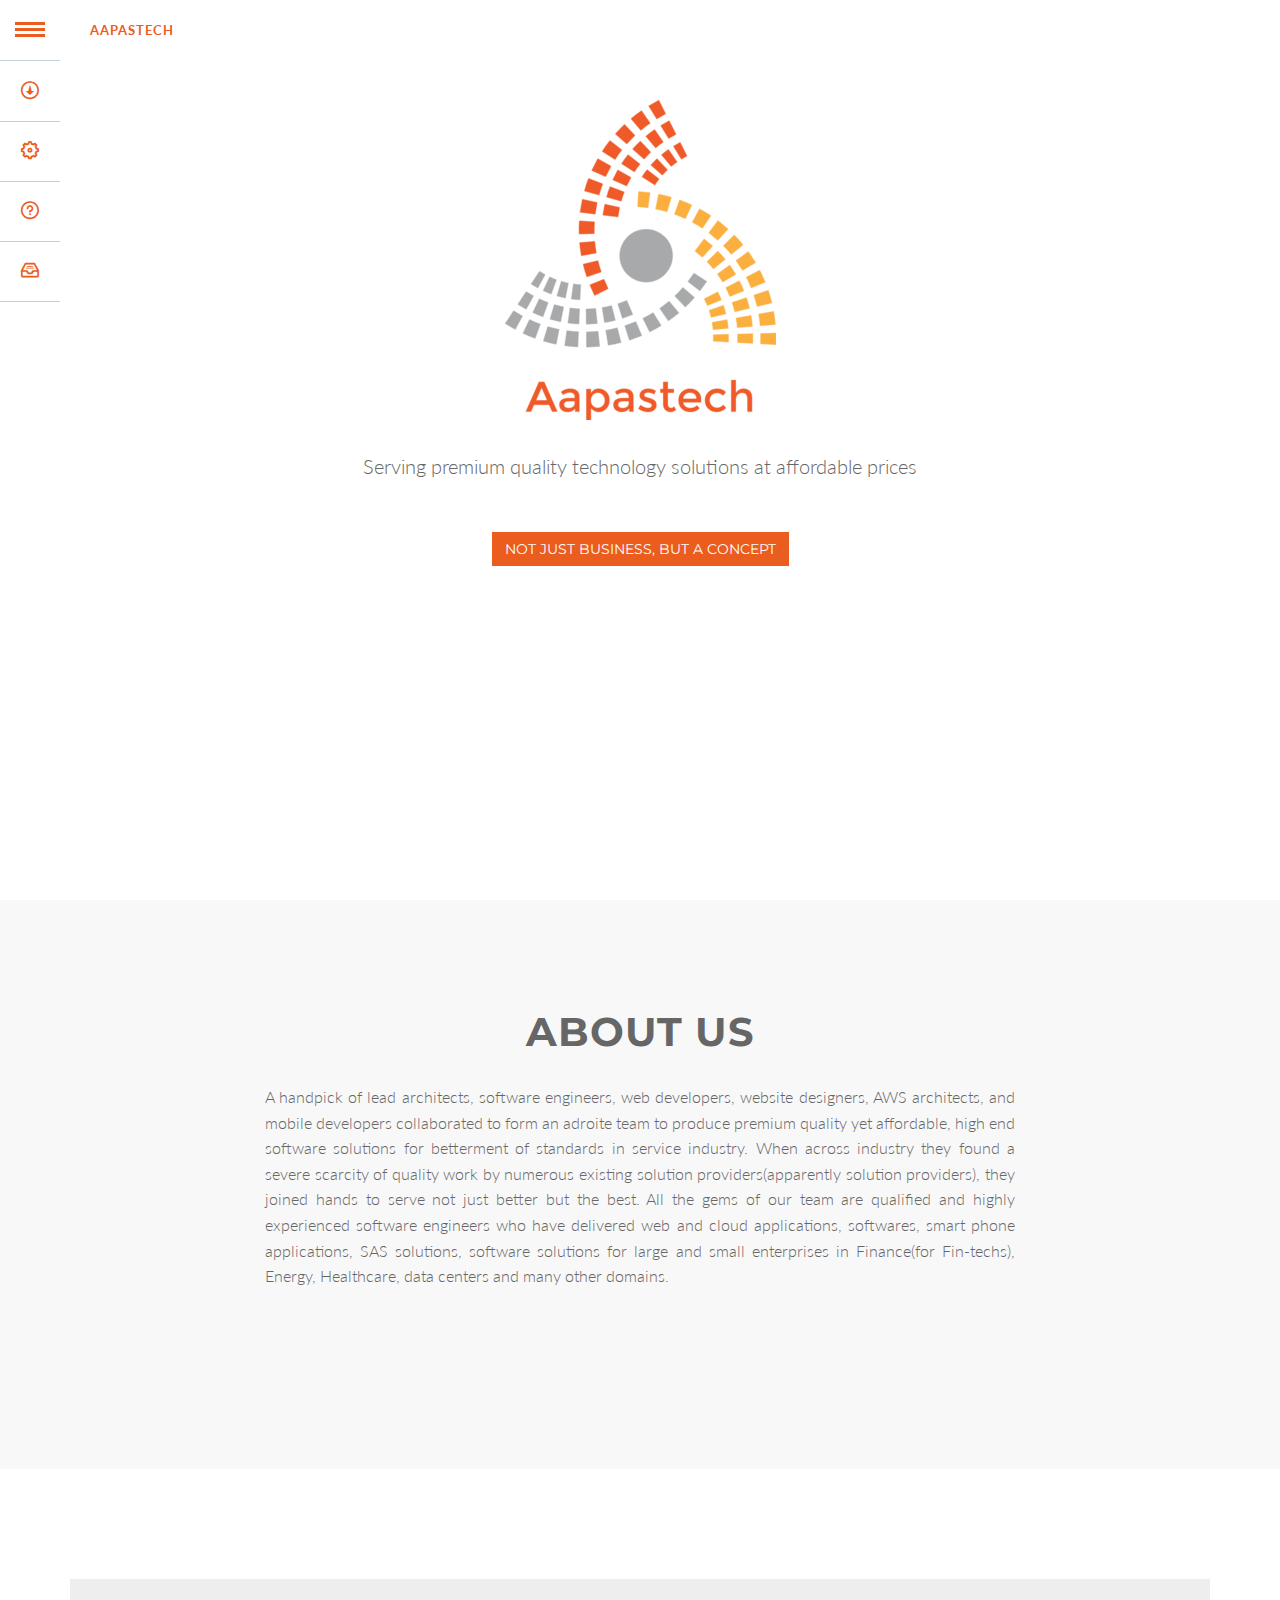
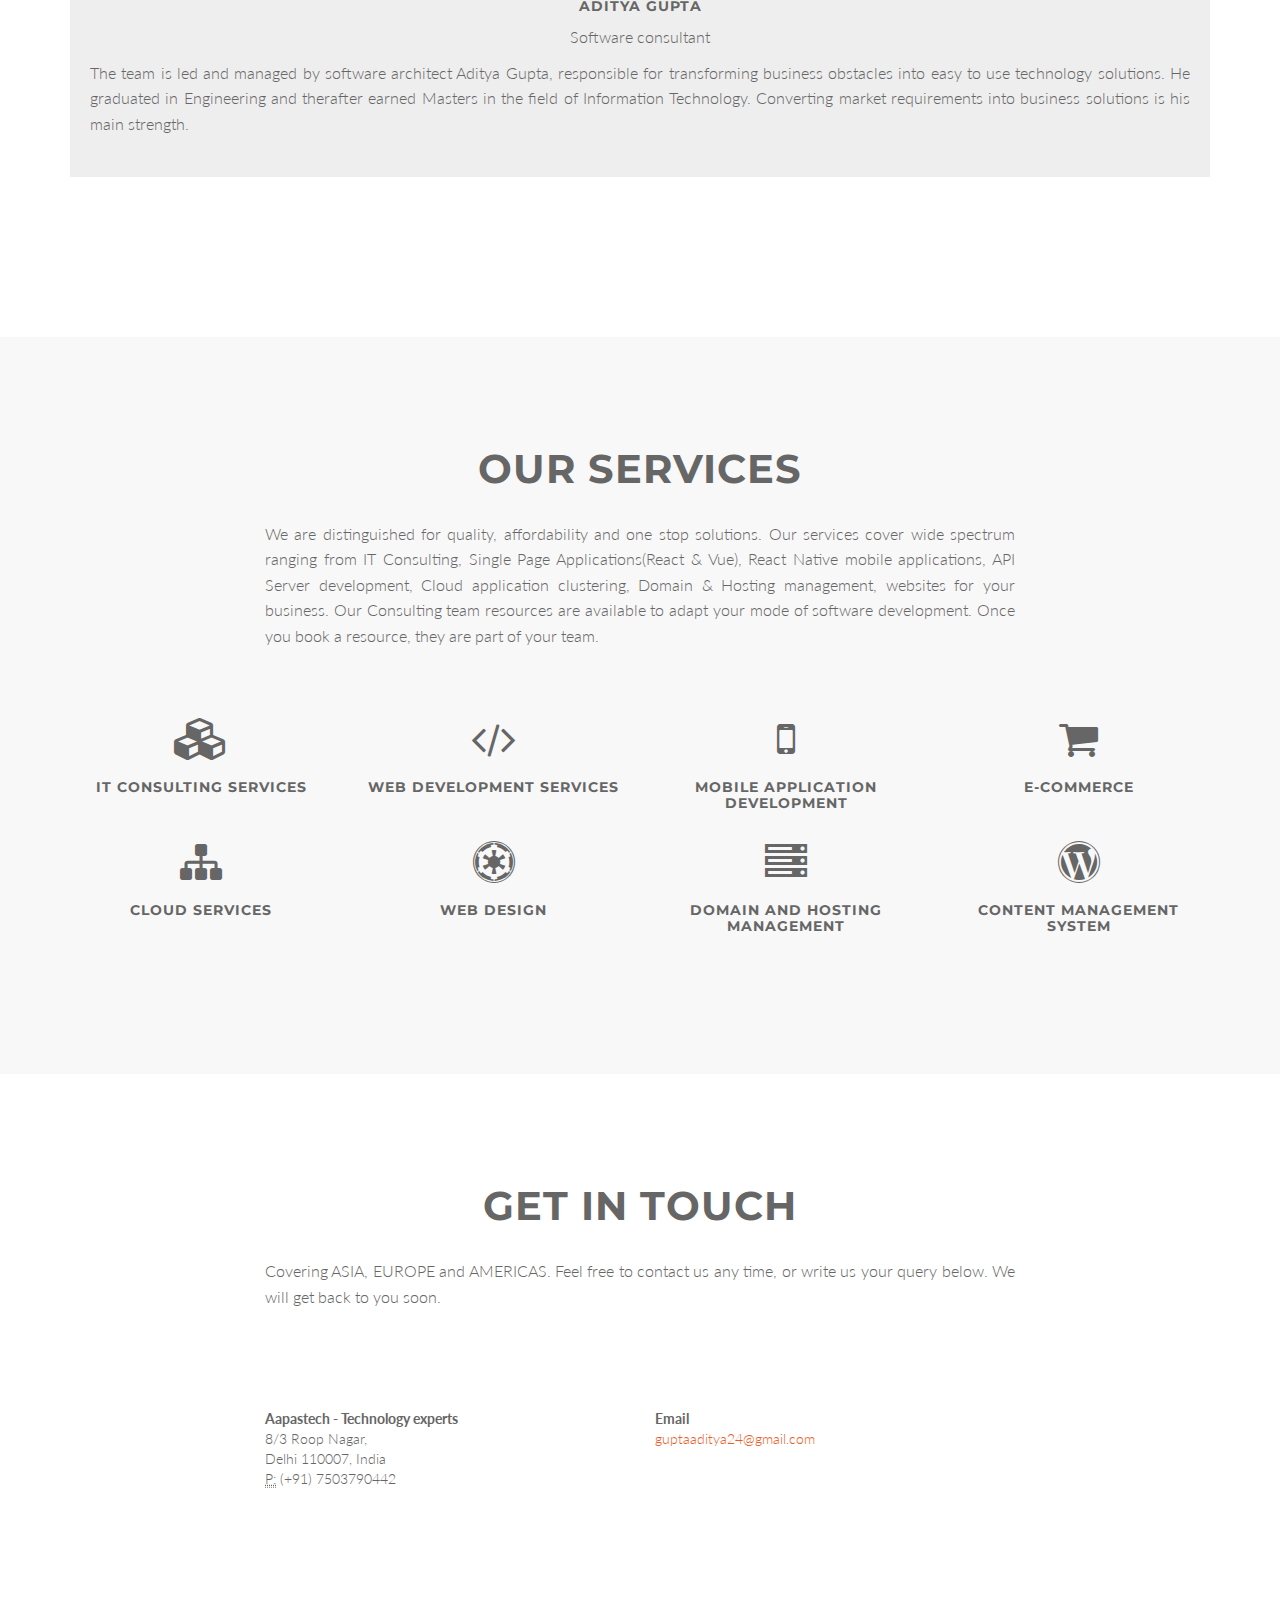
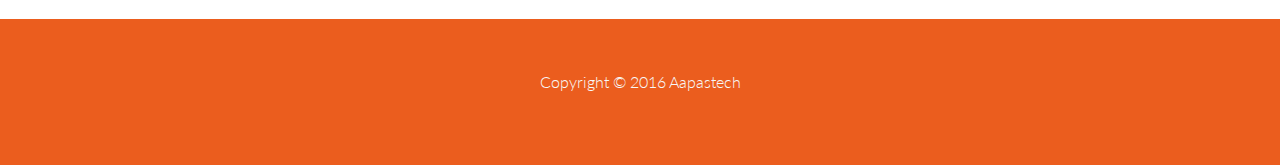
==== commit d0ef40a3: "Revert "Update index.html"" ====
--- a/index.html
+++ b/index.html
@@ -337,6 +337,10 @@
 				 <div class="col-lg-6">
 					<address>
 					<strong>Aapastech - Technology experts</strong><br>
+					8/3 Roop Nagar,<br>
+					Delhi 110007, India<br>
+					<abbr title="Phone">P:</abbr> (+91) 7503790442<br>
+					</address>
 				</div>
 				<div class="col-lg-6">
 					<address>
@@ -437,4 +441,4 @@
 
 </body>
 
-</html>
+</html>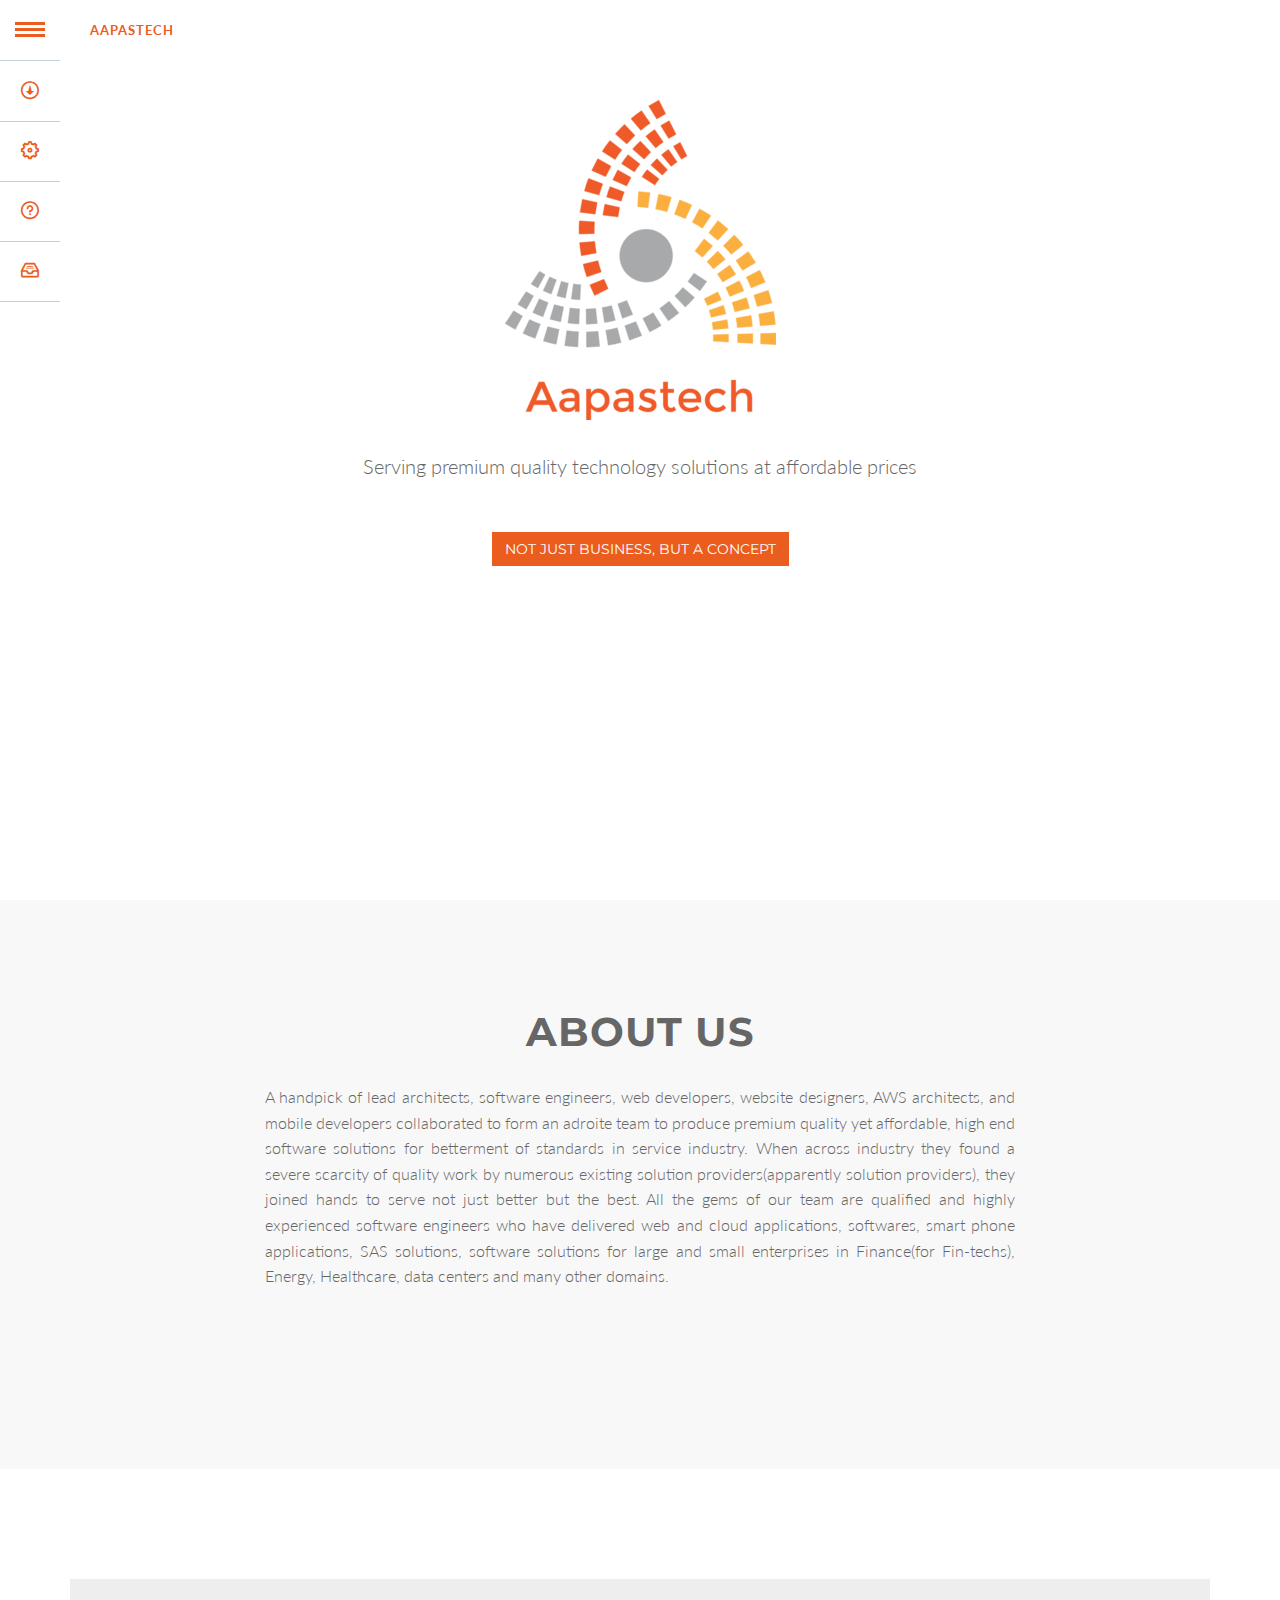
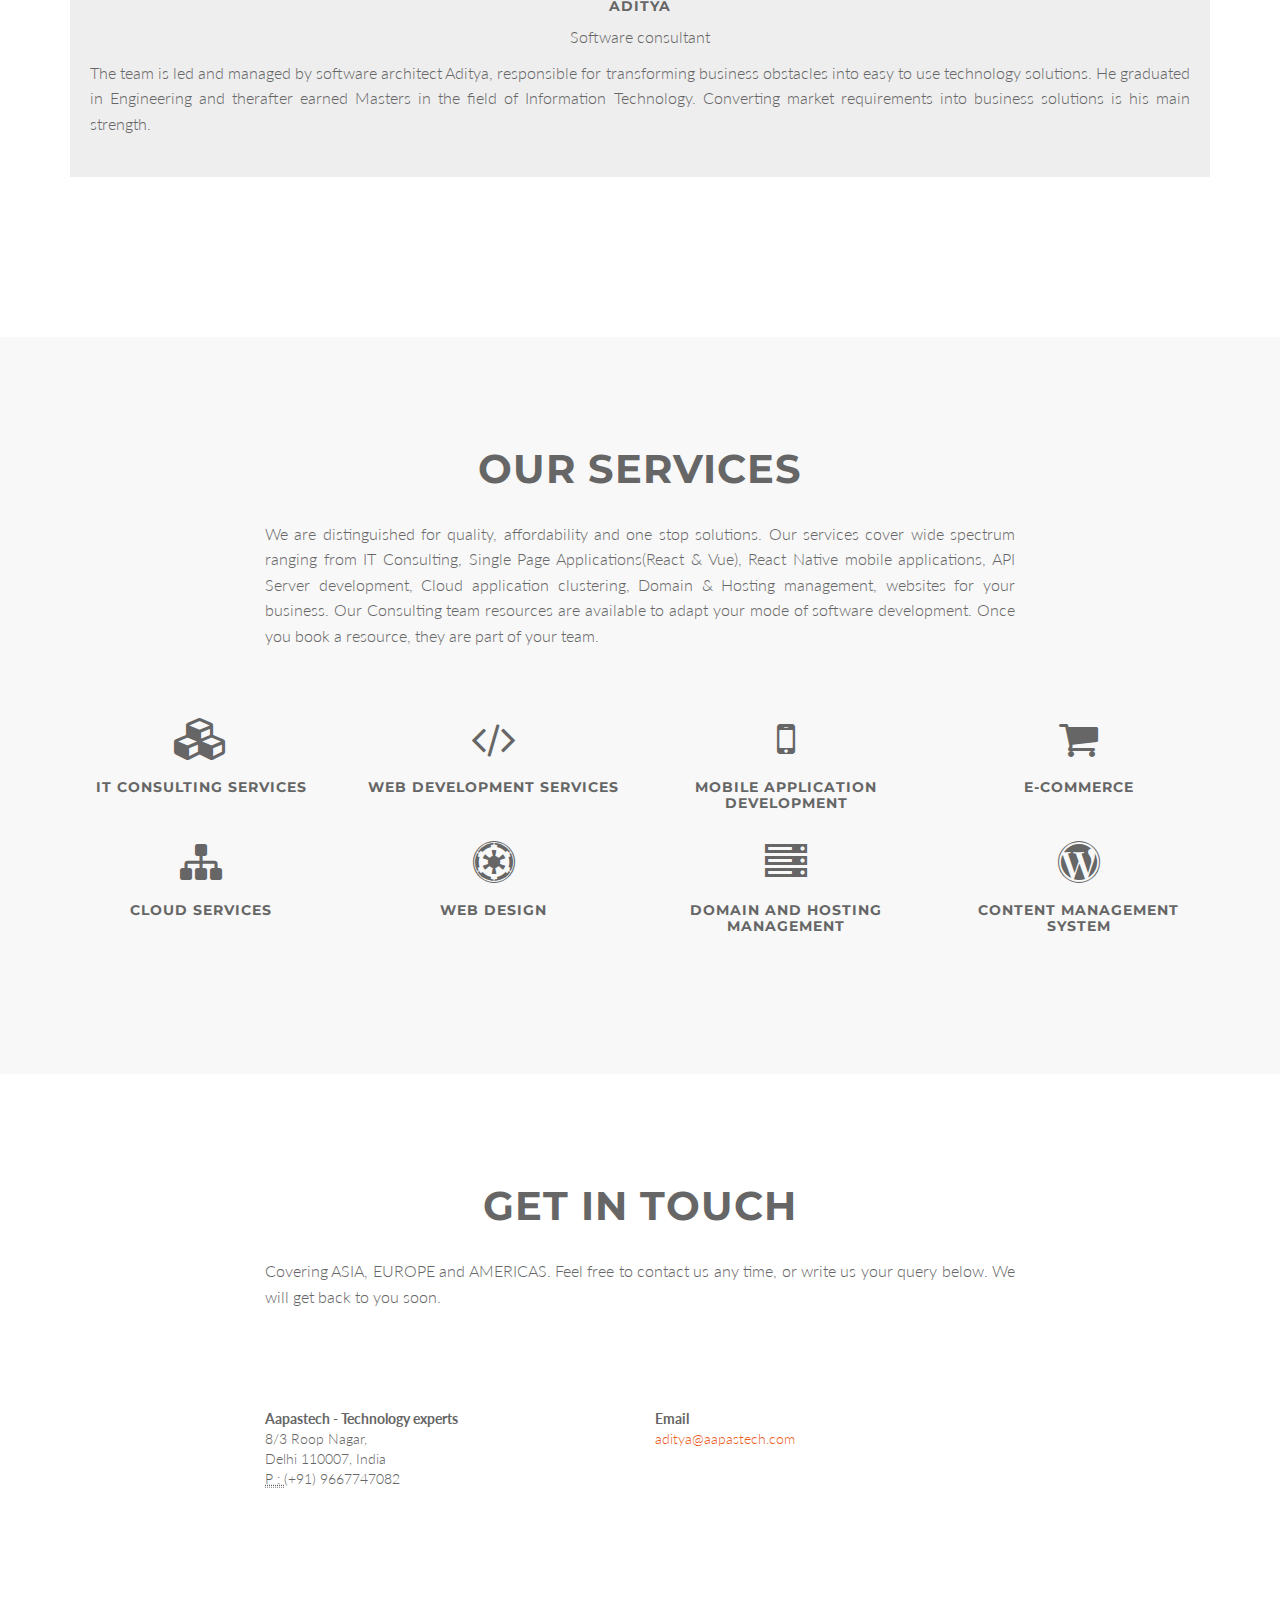
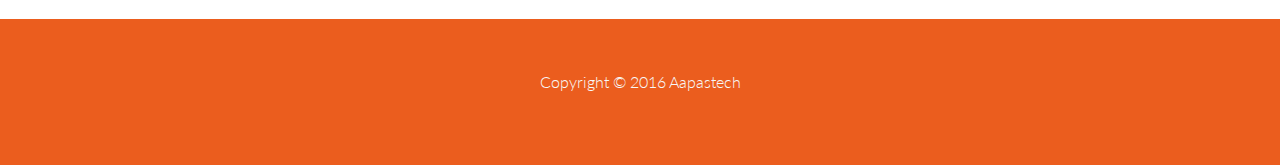
==== commit bdaa3c2a: "Removed gupta from name" ====
--- a/index.html
+++ b/index.html
@@ -5,7 +5,7 @@
     <meta charset="utf-8">
     <meta name="viewport" content="width=device-width, initial-scale=1.0">
     <meta name="description" content="Not a website, but a concept. High end premium quality website, web applications and software solutions at affordable costs. A handpick of website designers, cloud masters, database experts, smart app developers collaborated to form an adroit team to produce affordable premium quality high end information technology solutions.">
-    <meta name="author" content="Aditya Gupta @aapastech.com">
+    <meta name="author" content="Aditya  aditya@aapastech.com">
     <meta name="keywords" content="aapas technologies,ecommerce websites, web applications, Europe/Americas/Asia, aapastech, websites, smart phone applications, cloud solutions, services/Products/Enterprise solutions.">
 
     <title>Aapastech - affordable, best quality technology solutions</title>
@@ -95,11 +95,11 @@
 					<div class="col-xs-12 col-sm-12">
 						<div class="team boxed-grey">
 							<div class="inner">
-								<h5>Aditya Gupta</h5>
+								<h5>Aditya </h5>
 								<p class="subtitle">Software consultant</p>
 								<!--<div class="avatar"><img src="img/team/3.jpg" alt="" class="img-responsive center-block" /></div>-->
 								<p class='text-justify'>
-									The team is led and managed by software architect Aditya Gupta, responsible for transforming business obstacles into easy to use technology solutions. He graduated in Engineering and therafter earned Masters in the field of Information Technology. Converting market requirements into business solutions is his main strength.
+									The team is led and managed by software architect Aditya, responsible for transforming business obstacles into easy to use technology solutions. He graduated in Engineering and therafter earned Masters in the field of Information Technology. Converting market requirements into business solutions is his main strength.
 								</p>
 							</div>
 						</div>
@@ -339,13 +339,13 @@
 					<strong>Aapastech - Technology experts</strong><br>
 					8/3 Roop Nagar,<br>
 					Delhi 110007, India<br>
-					<abbr title="Phone">P:</abbr> (+91) 7503790442<br>
+					<abbr title="Phone">P : </abbr> (+91) 9667747082<br>
 					</address>
 				</div>
 				<div class="col-lg-6">
 					<address>
 					<strong>Email</strong><br>
-					<a href="mailto:#">guptaaditya24@gmail.com</a><br />
+					<a href="mailto:#">aditya@aapastech.com</a><br />
 					</address>	
 				</div>
 			</div>	
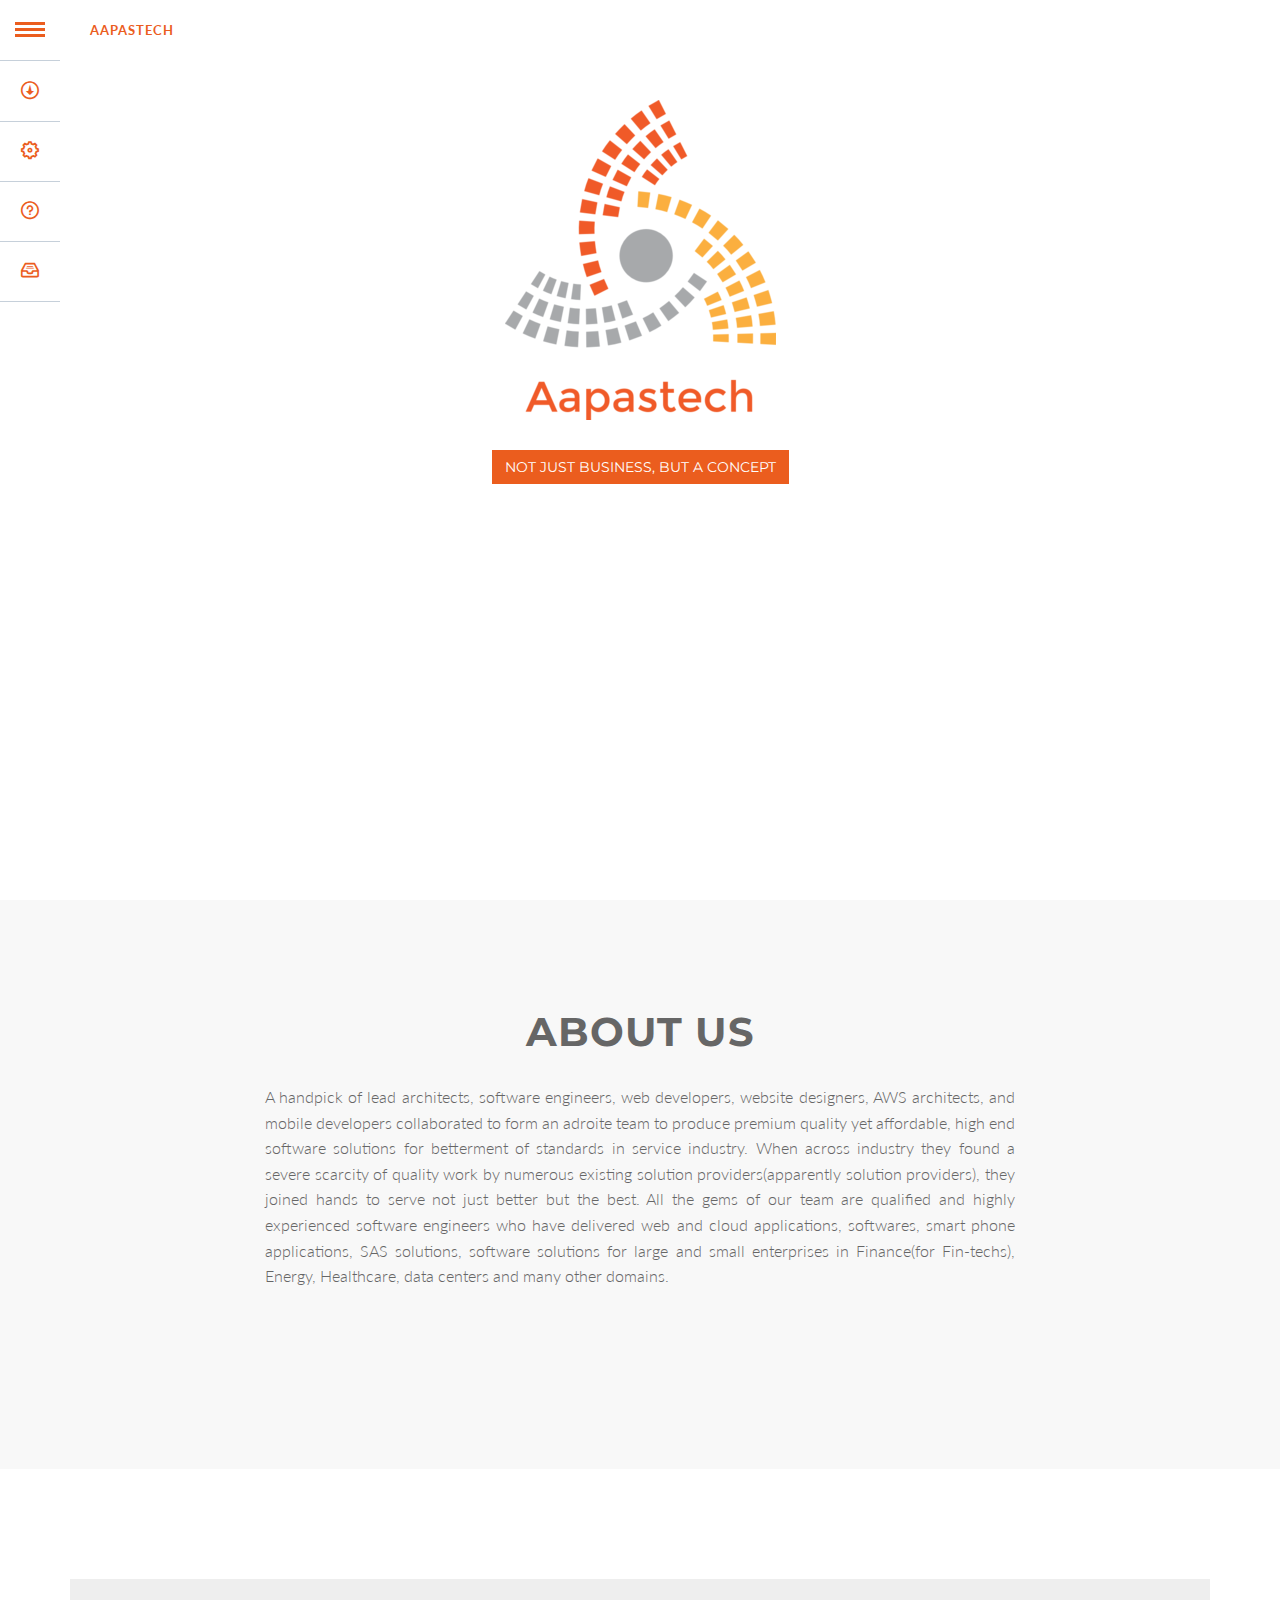
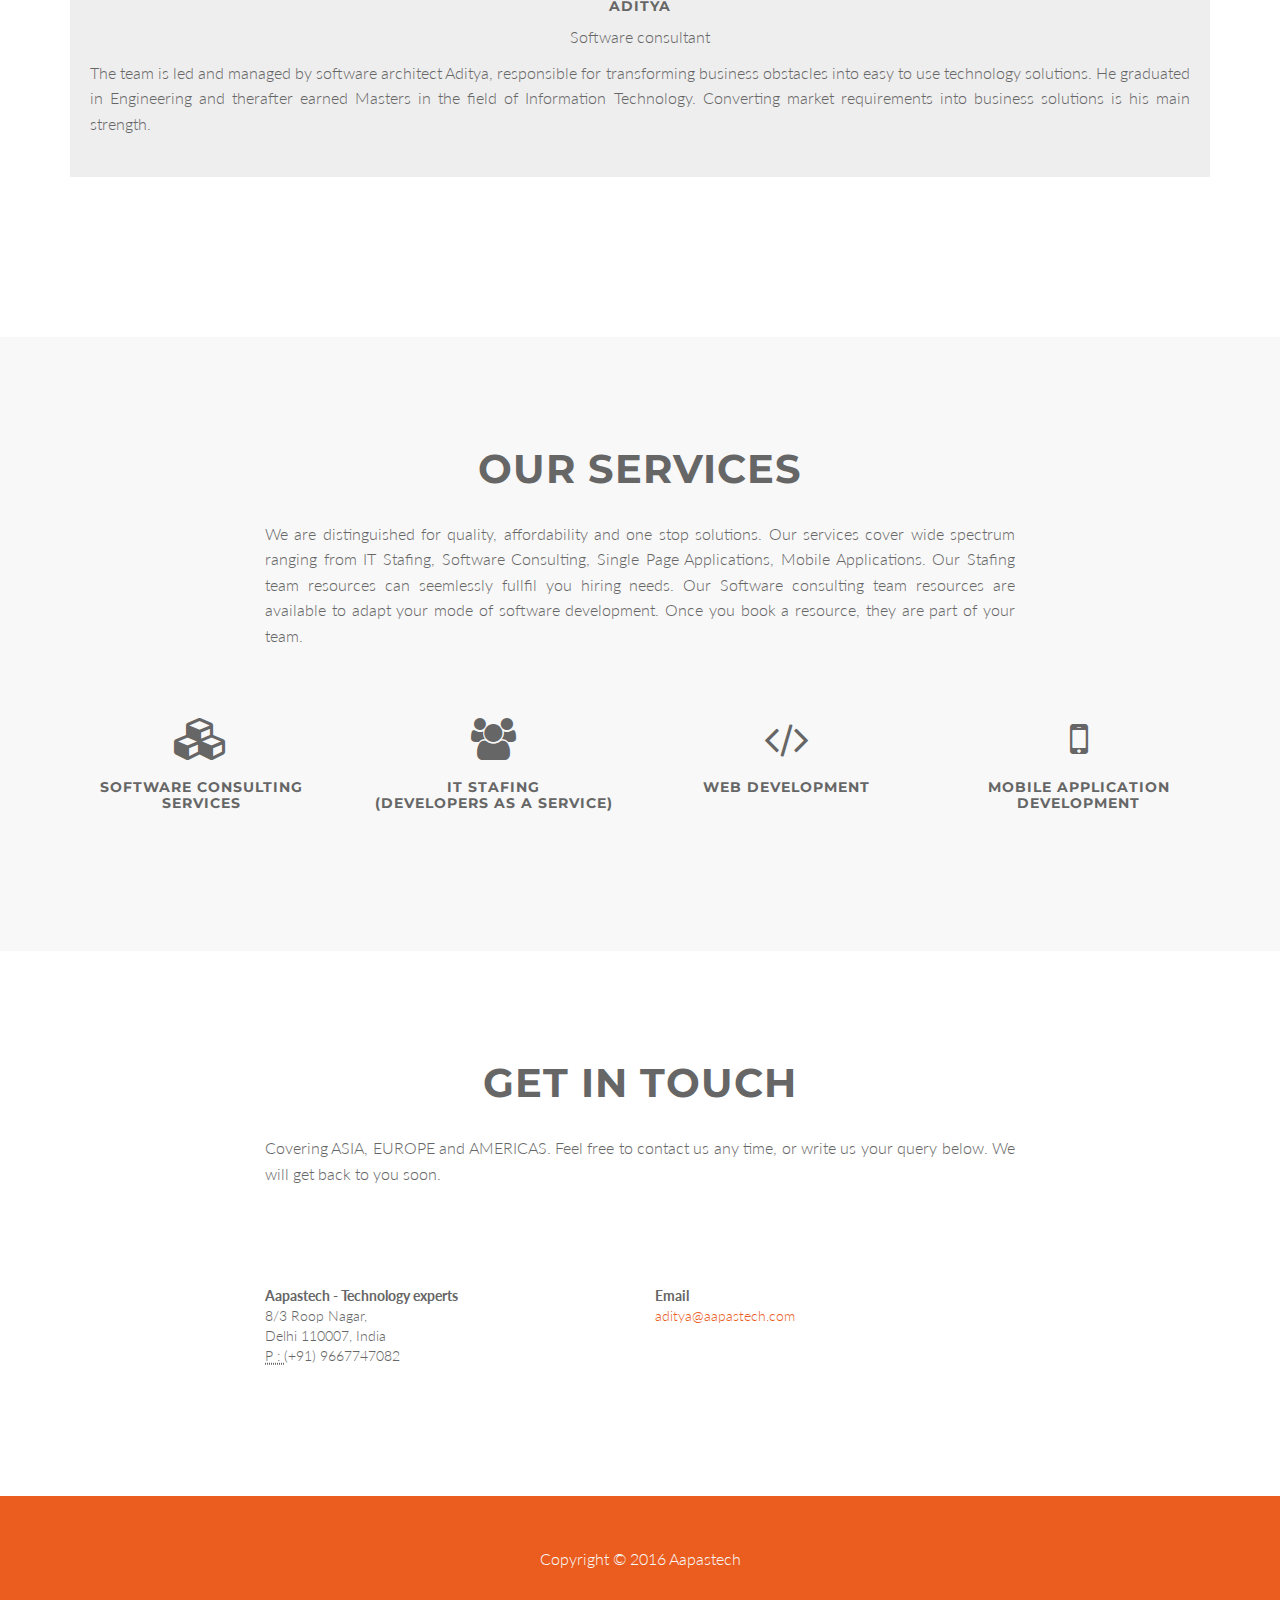
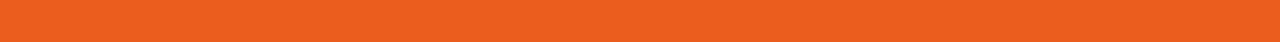
==== commit caf91bbe: "Textual Changes." ====
--- a/index.html
+++ b/index.html
@@ -63,7 +63,7 @@
 	<!-- Section: intro -->
     <section id="intro" class="intro">
 		<div class="slogan">
-			<p>Serving premium quality technology solutions at affordable prices</p>
+			<!-- <p>Serving premium quality technology solutions at affordable prices</p> -->
 			<a href="#about" class="btn btn-skin scroll">Not just business, but a concept</a>
 		</div>	
     </section>
@@ -119,8 +119,11 @@
 							<h2>Our Services</h2>
 							<p class='text-justify'>
 								We are distinguished for quality, affordability and one stop solutions.
-								Our services cover wide spectrum ranging from IT Consulting, Single Page Applications(React & Vue), React Native mobile applications, API Server development, Cloud application clustering, Domain & Hosting management, websites for your business. 
-								Our Consulting team resources are available to adapt your mode of software development. Once you book a resource, they are part of your team.
+								Our services cover wide spectrum ranging from
+								IT Stafing, Software Consulting, Single Page Applications, Mobile Applications.
+								Our Stafing team resources can seemlessly fullfil you hiring needs.
+								Our Software consulting team resources are available to adapt your mode of software development.
+								Once you book a resource, they are part of your team.
 							</p>
 						</div>
 					</div>
@@ -135,7 +138,17 @@
 							<i class="fa fa-cubes fa-3x"></i>
 						</div>
 						<div class="service-desc">
-							<h5>IT Consulting Services</h5>
+							<h5>Software Consulting Services</h5>
+						</div>
+					</div>
+				</div>
+				<div class="col-sm-3 col-md-3">
+					<div class="service-box">
+						<div class="service-icon">
+							<i class="fa fa-users fa-3x"></i>
+						</div>
+						<div class="service-desc">
+							<h5>IT Stafing <br/> (Developers as a service) </h5>
 						</div>
 					</div>
 				</div>
@@ -145,7 +158,7 @@
 							<i class="fa fa-code fa-3x"></i>
 						</div>
 						<div class="service-desc">
-							<h5>Web Development Services</h5>
+							<h5>Web Development</h5>
 						</div>
 					</div>
 				</div>
@@ -156,59 +169,6 @@
 						</div>
 						<div class="service-desc">
 							<h5>Mobile Application Development</h5>
-						</div>
-					</div>
-				</div>
-				<div class="col-sm-3 col-md-3">
-					<div class="service-box">
-						<div class="service-icon">
-							<i class="fa fa-shopping-cart fa-3x"></i>
-						</div>
-						<div class="service-desc">
-							<h5>E-commerce</h5>
-						</div>
-					</div>
-				</div>
-			</div>		
-			<div class="row">
-				<div class="col-sm-3 col-md-3">
-					<div class="service-box">
-						<div class="service-icon">
-							<i class="fa fa-sitemap fa-3x"></i>
-						</div>
-						<div class="service-desc">
-							<h5>Cloud Services</h5>
-						</div>
-					</div>
-				</div>
-				<div class="col-sm-3 col-md-3">
-					<div class="service-box">
-						<div class="service-icon">
-							<i class="fa fa-empire fa-3x"></i>
-						</div>
-						<div class="service-desc">
-							<h5>Web Design</h5>
-						</div>
-					</div>
-				</div>
-				<div class="col-sm-3 col-md-3">
-					<div class="service-box">
-						<div class="service-icon">
-							<i class="fa fa-server fa-3x"></i>
-						</div>
-						<div class="service-desc">
-							<h5>Domain and Hosting management</h5>
-						</div>
-					</div>
-				
-				</div>
-				<div class="col-sm-3 col-md-3">
-					<div class="service-box">
-						<div class="service-icon">
-							<i class="fa fa-wordpress fa-3x"></i>
-						</div>
-						<div class="service-desc">
-							<h5>Content Management System</h5>
 						</div>
 					</div>
 				</div>
--- a/css/style.css
+++ b/css/style.css
@@ -900,7 +900,6 @@
 
 	.intro .slogan {
 		padding:170px 0 60px;
-		
 	}
 	
 }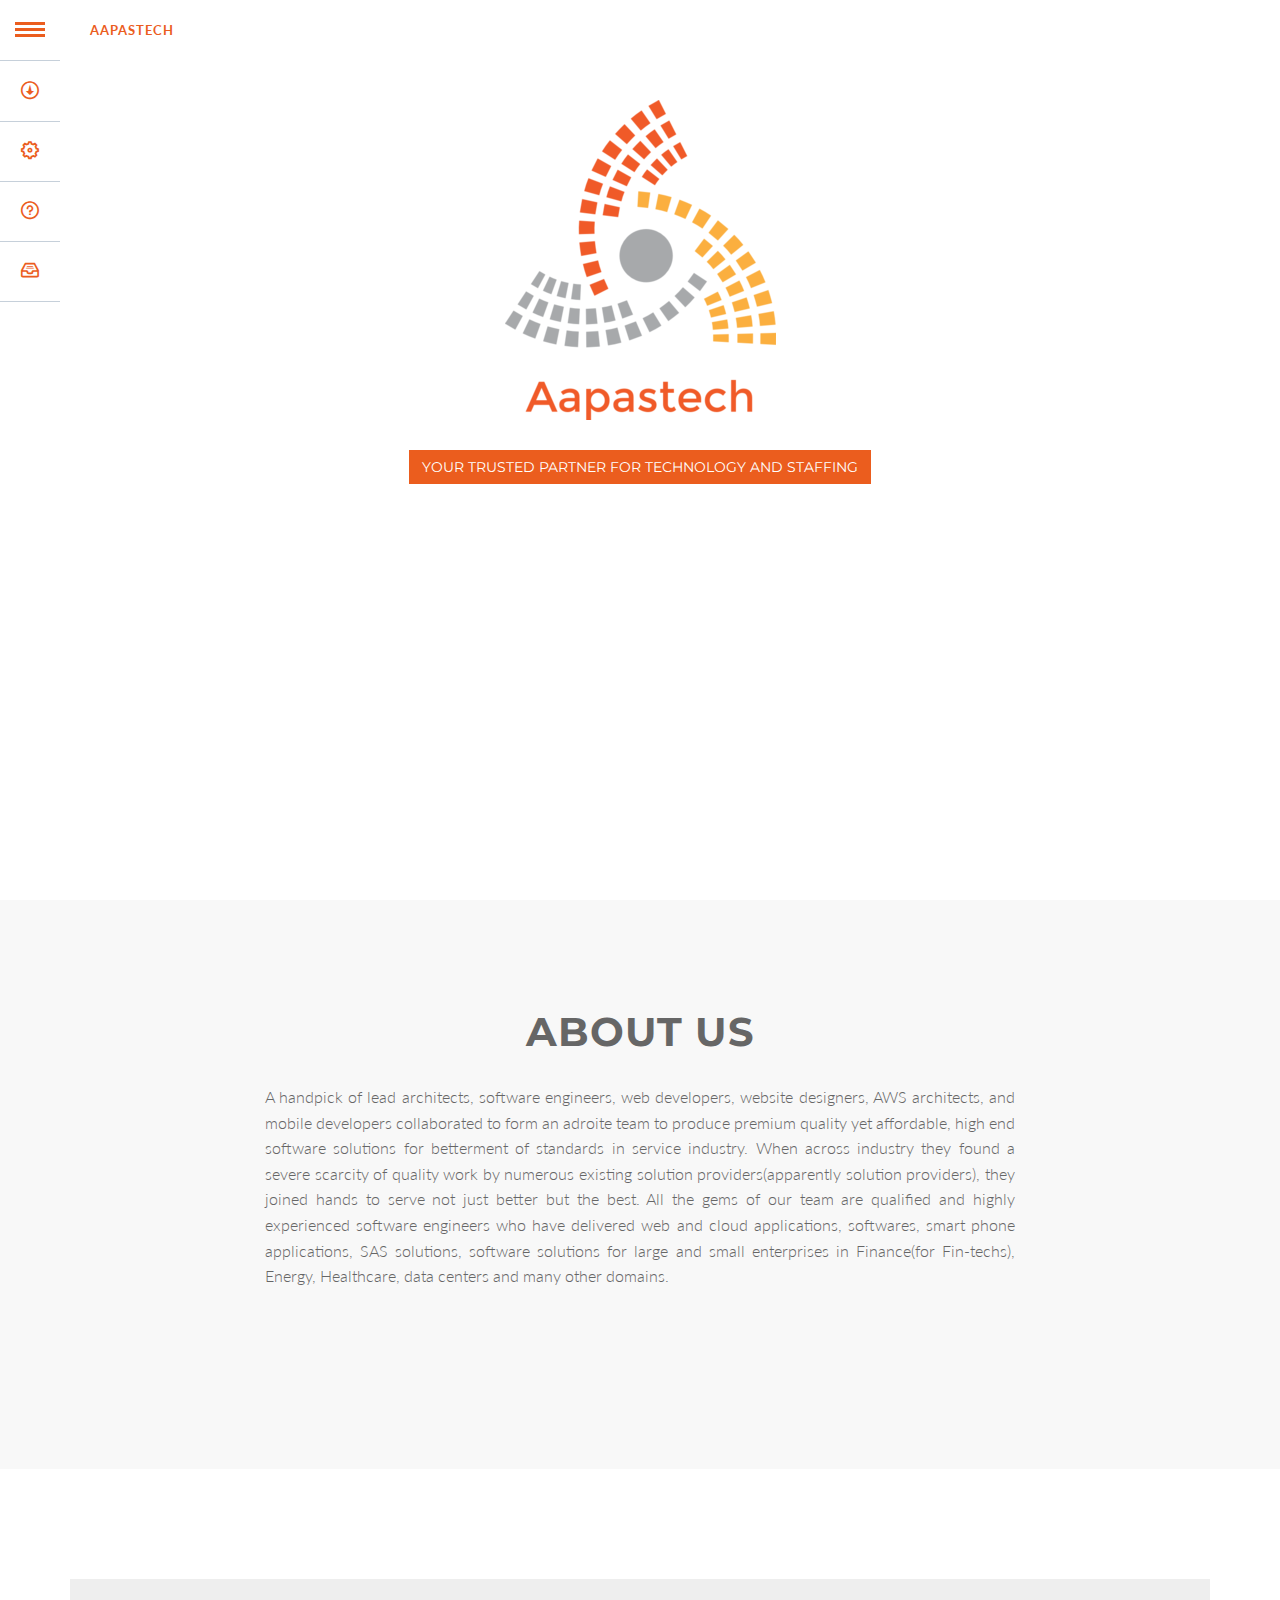
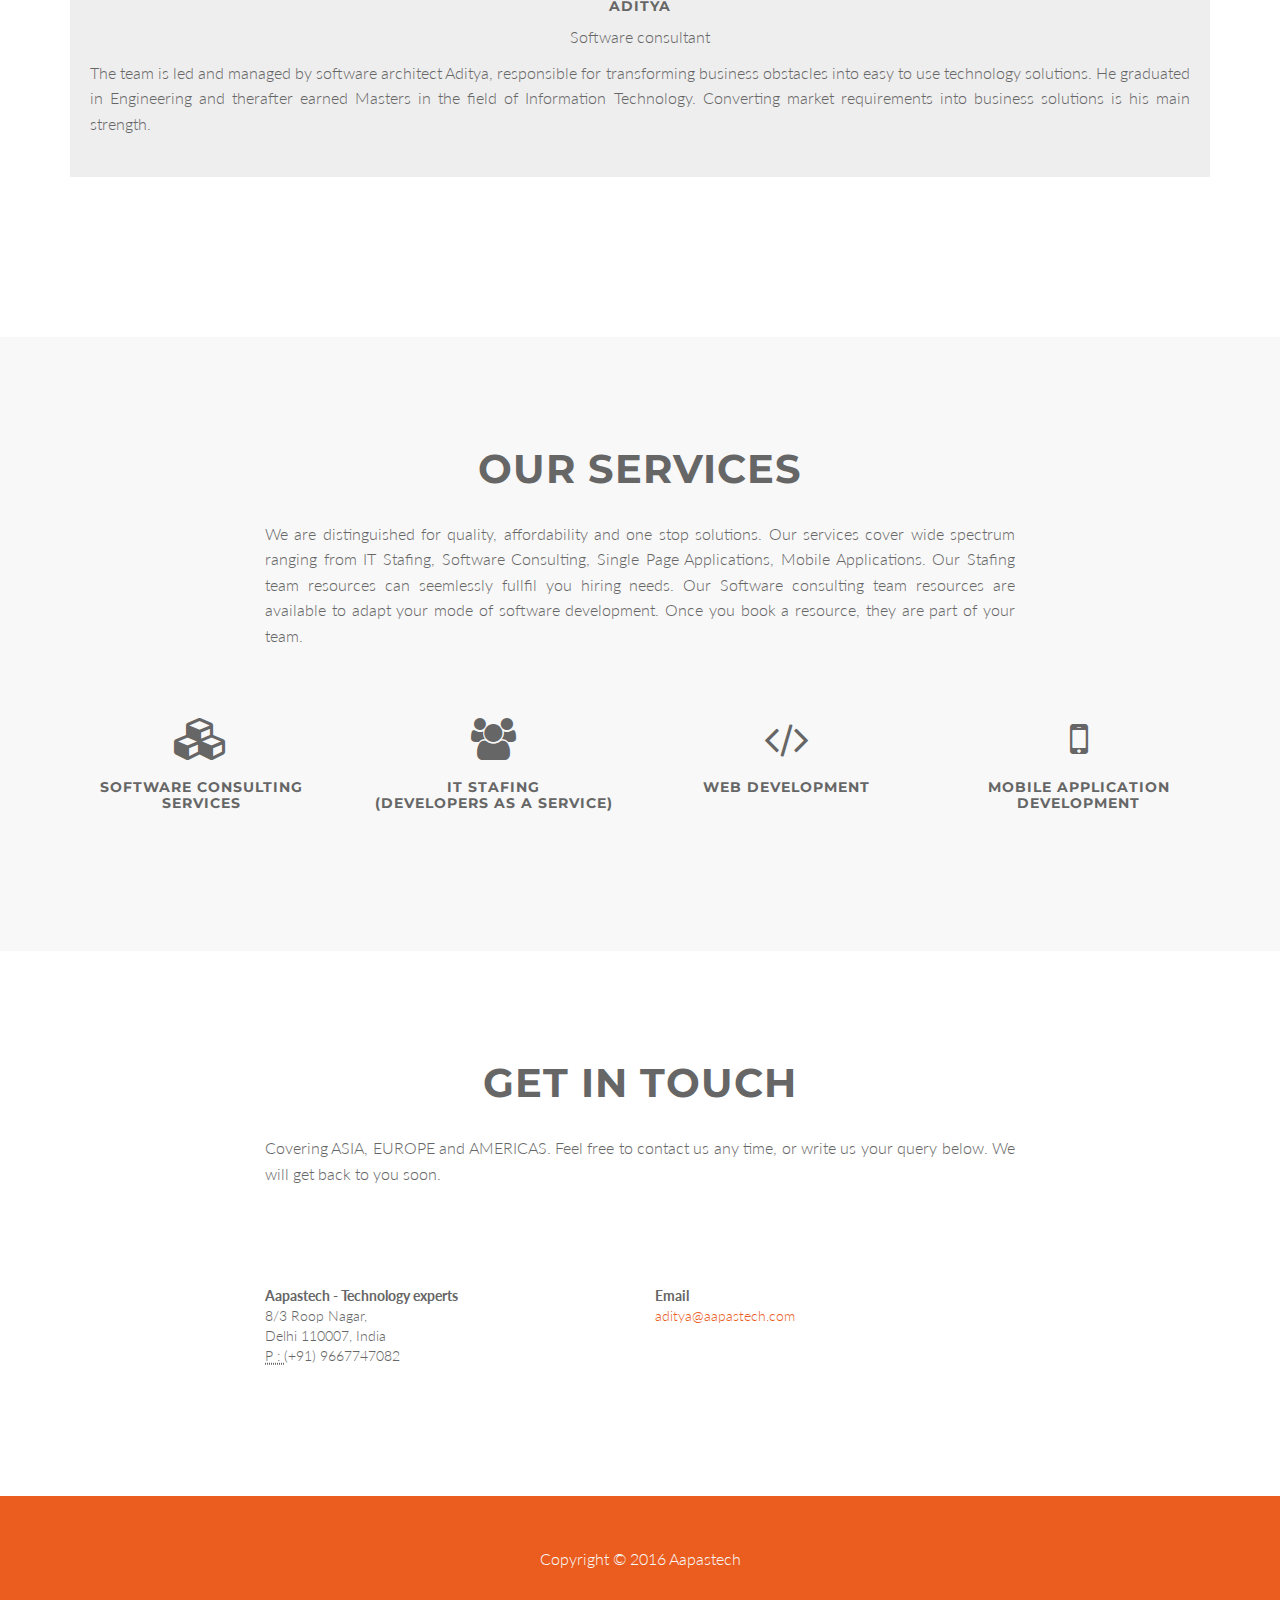
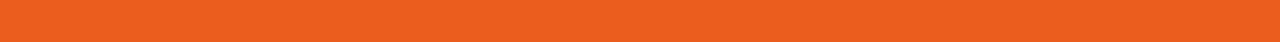
==== commit 95b60761: "text change on top bar" ====
--- a/index.html
+++ b/index.html
@@ -64,7 +64,7 @@
     <section id="intro" class="intro">
 		<div class="slogan">
 			<!-- <p>Serving premium quality technology solutions at affordable prices</p> -->
-			<a href="#about" class="btn btn-skin scroll">Not just business, but a concept</a>
+			<a href="#about" class="btn btn-skin scroll">Your trusted partner for Technology and Staffing</a>
 		</div>	
     </section>
 	<!-- /Section: intro -->
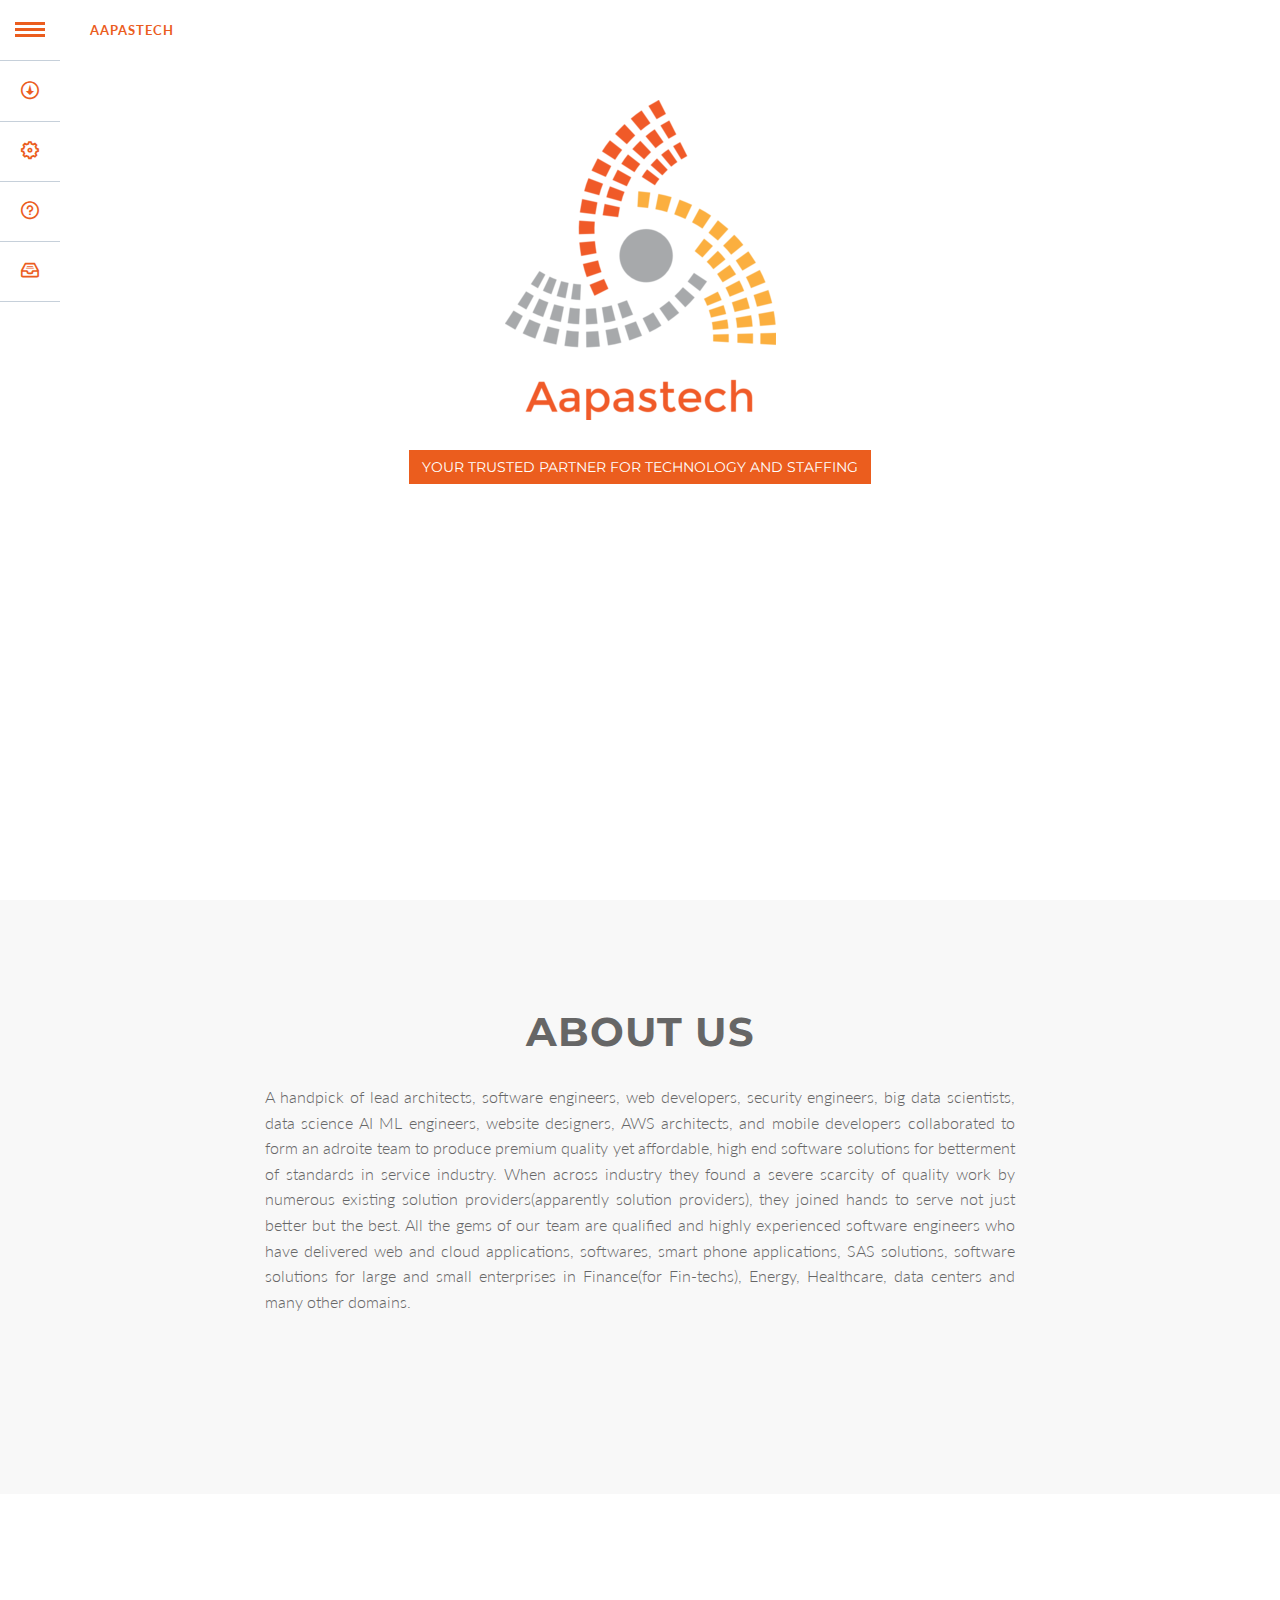
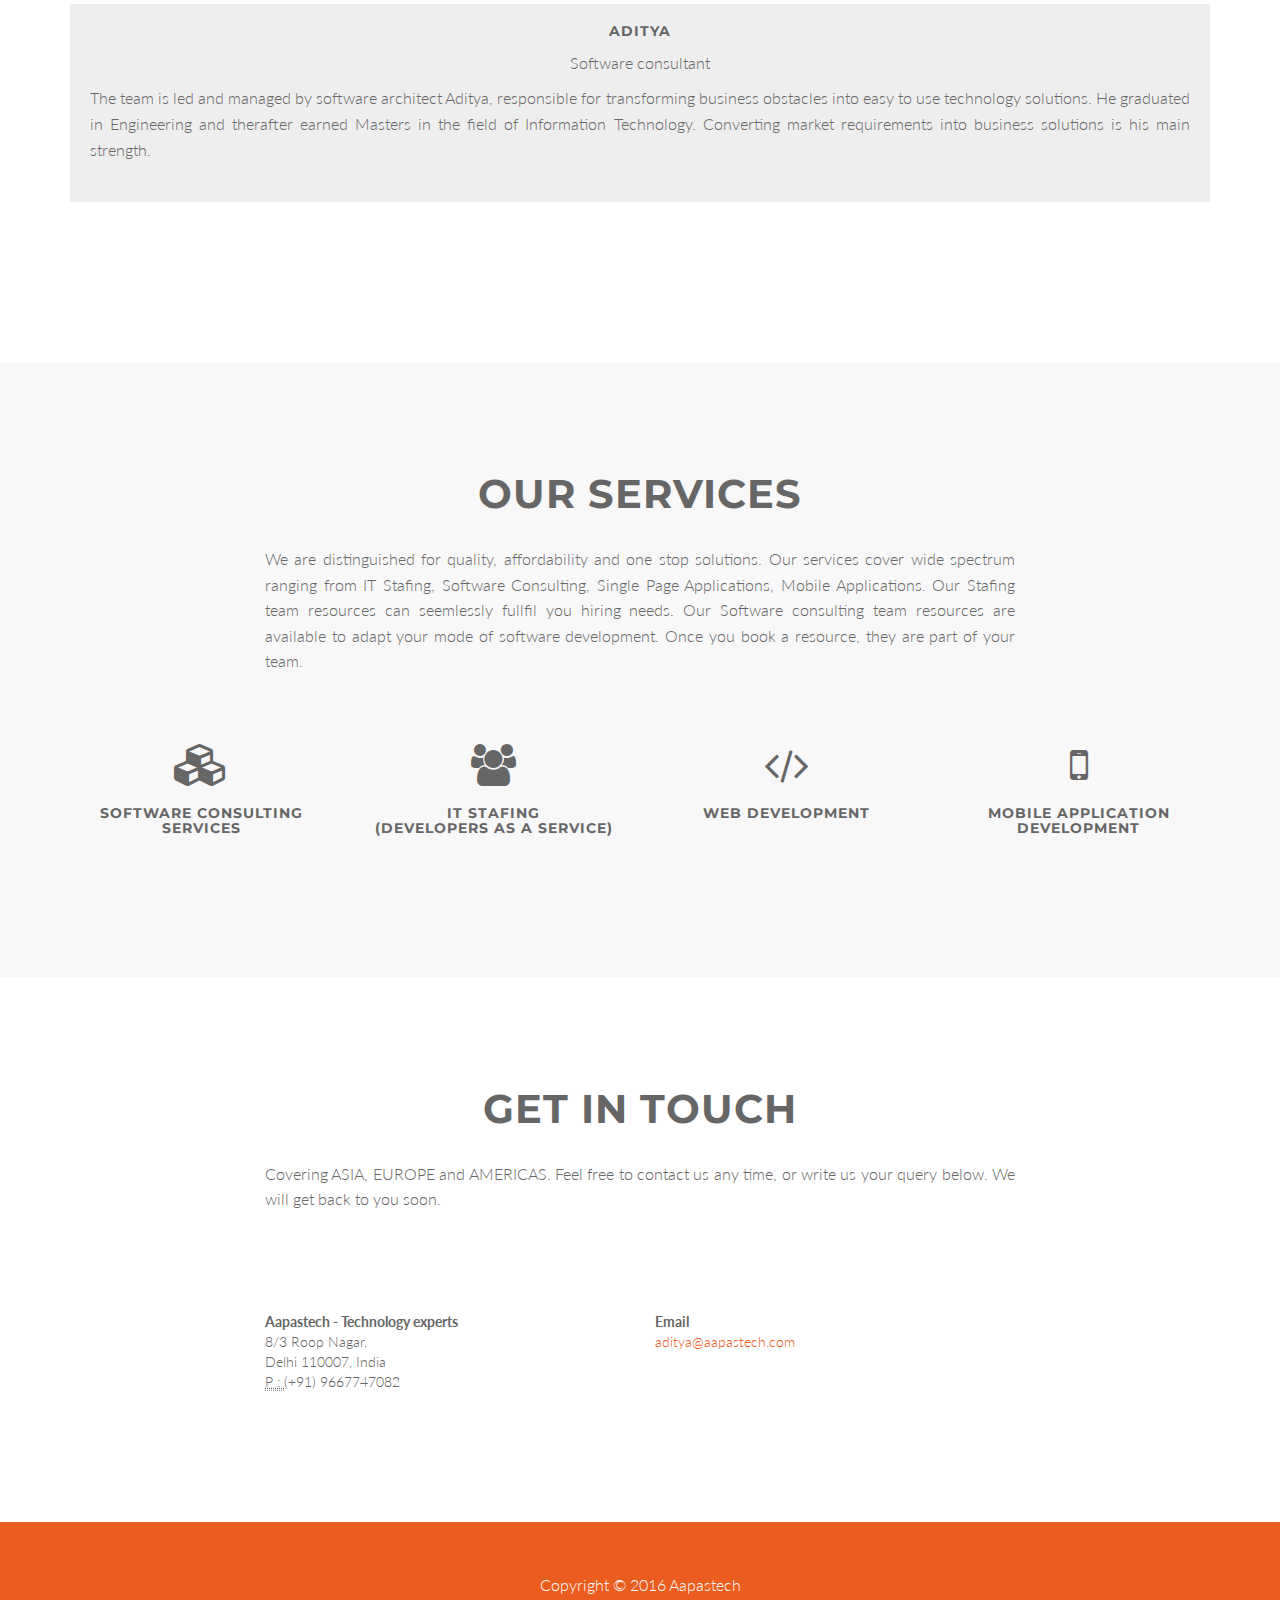
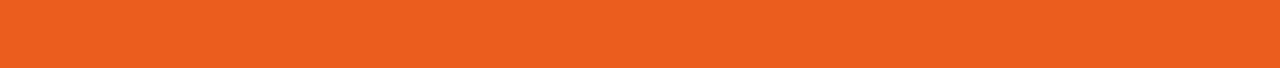
==== commit 755ae6db: "Updated more profiles in 'About' content." ====
--- a/index.html
+++ b/index.html
@@ -78,7 +78,7 @@
 						<div class="section-heading">
 						<h2>About us</h2>
 						<p class='text-justify'>
-							A handpick of lead architects, software engineers, web developers, website designers, AWS architects, and mobile developers collaborated to form an adroite team to produce premium quality yet affordable, high end software solutions for betterment of standards in service industry. When across industry they found a severe scarcity of quality work by numerous existing solution providers(apparently solution providers), they joined hands to serve not just better but the best. All the gems of our team are qualified and highly experienced software engineers who have delivered web and cloud applications, softwares, smart phone applications, SAS solutions, software solutions for large and small enterprises in Finance(for Fin-techs), Energy, Healthcare, data centers and many other domains.
+							A handpick of lead architects, software engineers, web developers, security engineers, big data scientists, data science AI ML engineers, website designers, AWS architects, and mobile developers collaborated to form an adroite team to produce premium quality yet affordable, high end software solutions for betterment of standards in service industry. When across industry they found a severe scarcity of quality work by numerous existing solution providers(apparently solution providers), they joined hands to serve not just better but the best. All the gems of our team are qualified and highly experienced software engineers who have delivered web and cloud applications, softwares, smart phone applications, SAS solutions, software solutions for large and small enterprises in Finance(for Fin-techs), Energy, Healthcare, data centers and many other domains.
 						</p>
 						</div>
 				
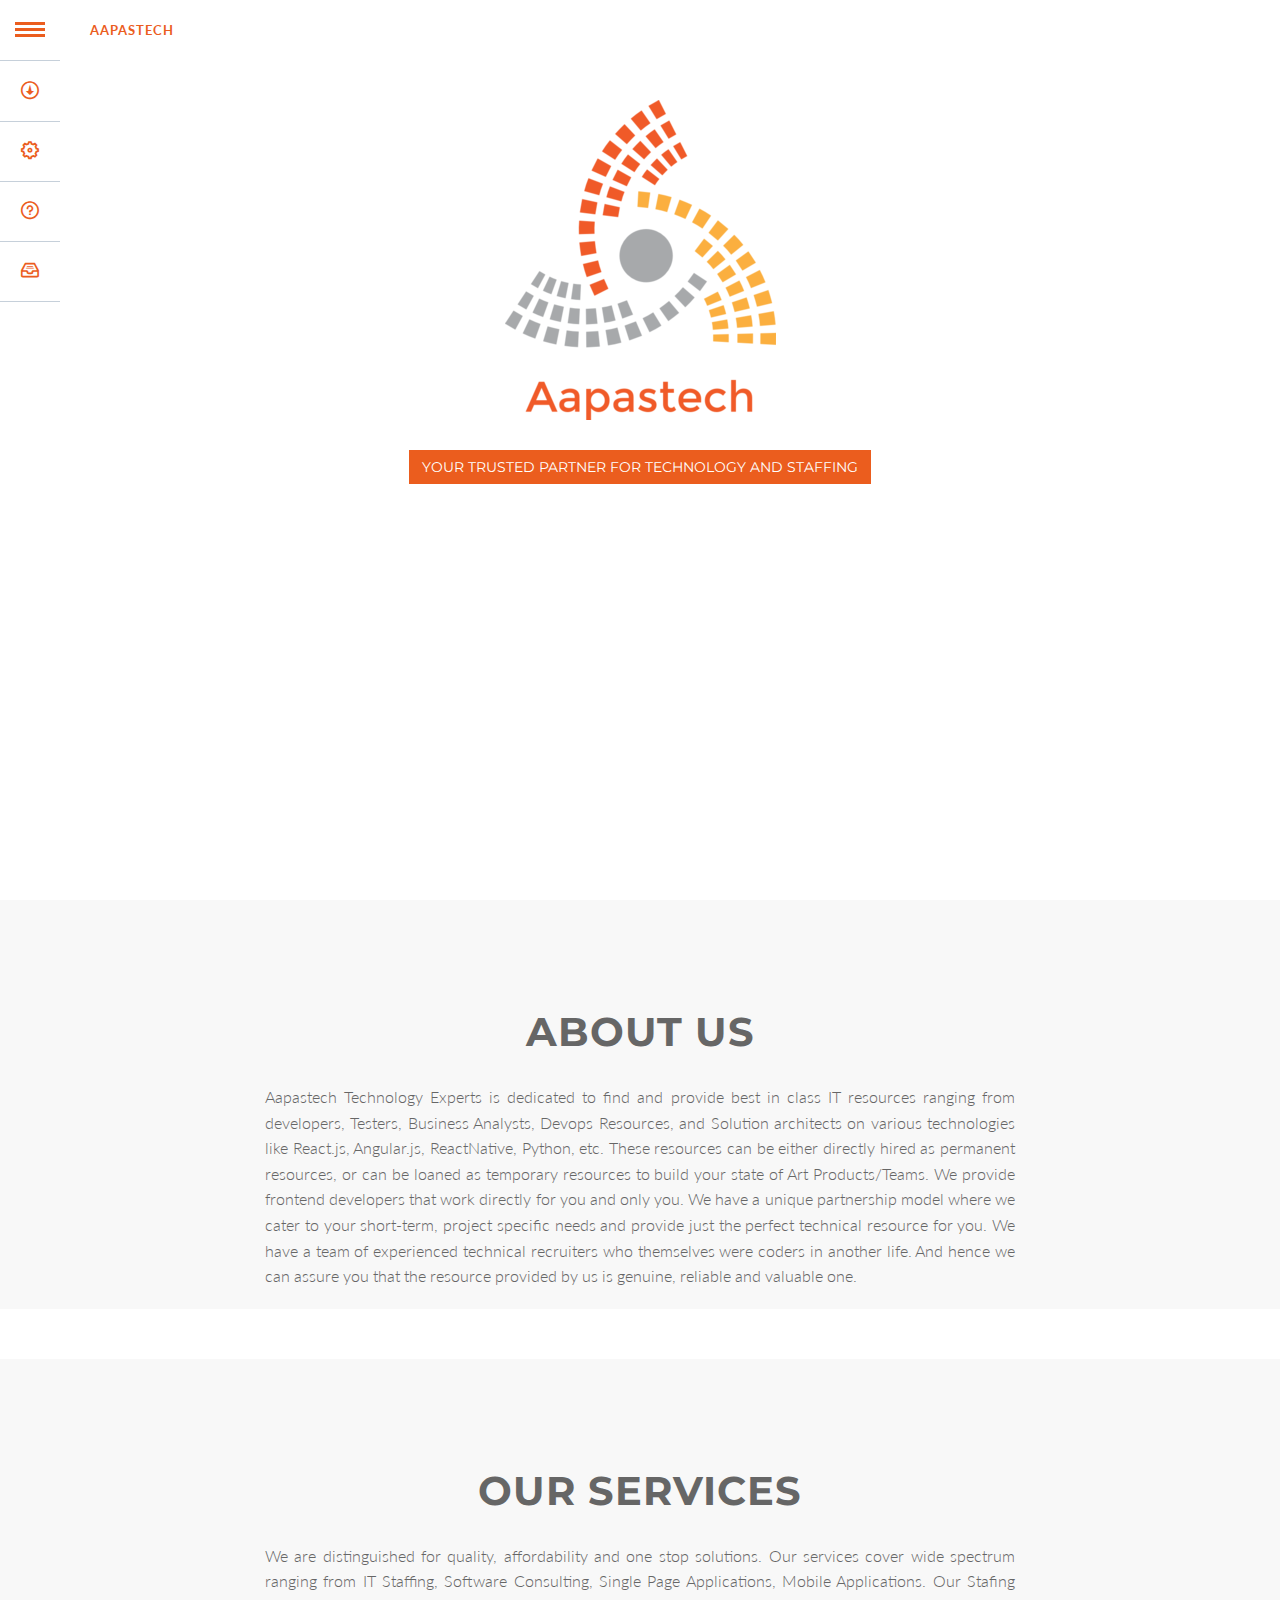
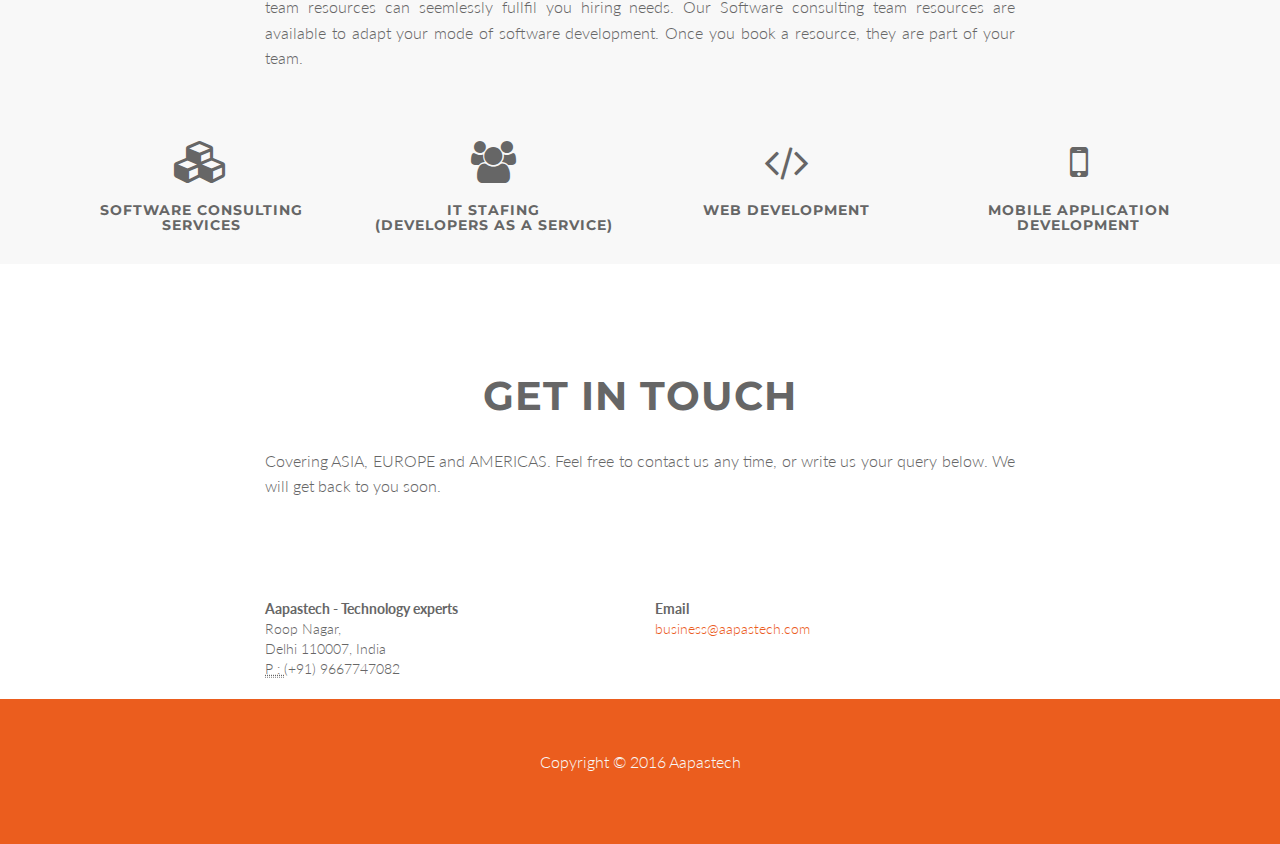
==== commit 89f2a92d: "IT staffing about us and title update" ====
--- a/index.html
+++ b/index.html
@@ -8,7 +8,7 @@
     <meta name="author" content="Aditya  aditya@aapastech.com">
     <meta name="keywords" content="aapas technologies,ecommerce websites, web applications, Europe/Americas/Asia, aapastech, websites, smart phone applications, cloud solutions, services/Products/Enterprise solutions.">
 
-    <title>Aapastech - affordable, best quality technology solutions</title>
+    <title>IT Staffing Services | Software Consulting Services</title>
 
     <!-- Bootstrap Core CSS -->
     <link href="css/bootstrap.min.css" rel="stylesheet" type="text/css">
@@ -78,7 +78,12 @@
 						<div class="section-heading">
 						<h2>About us</h2>
 						<p class='text-justify'>
-							A handpick of lead architects, software engineers, web developers, security engineers, big data scientists, data science AI ML engineers, website designers, AWS architects, and mobile developers collaborated to form an adroite team to produce premium quality yet affordable, high end software solutions for betterment of standards in service industry. When across industry they found a severe scarcity of quality work by numerous existing solution providers(apparently solution providers), they joined hands to serve not just better but the best. All the gems of our team are qualified and highly experienced software engineers who have delivered web and cloud applications, softwares, smart phone applications, SAS solutions, software solutions for large and small enterprises in Finance(for Fin-techs), Energy, Healthcare, data centers and many other domains.
+
+							Aapastech Technology Experts is dedicated to find and provide best in class IT resources ranging from developers, Testers, Business Analysts, Devops Resources, and Solution architects on various technologies like React.js, Angular.js, ReactNative, Python, etc. These resources can be either directly hired as permanent resources, or can be loaned as temporary resources to build your state of Art Products/Teams. 
+							We provide frontend developers that work directly for you and only you. 
+							We have a unique partnership model where we cater to your short-term, project specific needs and provide just the perfect technical resource for you.
+							We have a team of experienced technical recruiters who themselves were coders in another life. And hence we can assure you that the resource provided by us is genuine, reliable and valuable one.
+
 						</p>
 						</div>
 				
@@ -88,7 +93,7 @@
 		</div>
 	</section>
 
-    <section class="home-section text-center">
+    <!-- <section class="home-section text-center">
 		<div class="heading-about marginbot-50">
 			<div class="container">
 				<div class="row">
@@ -97,7 +102,7 @@
 							<div class="inner">
 								<h5>Aditya </h5>
 								<p class="subtitle">Software consultant</p>
-								<!--<div class="avatar"><img src="img/team/3.jpg" alt="" class="img-responsive center-block" /></div>-->
+								<div class="avatar"><img src="img/team/3.jpg" alt="" class="img-responsive center-block" /></div>
 								<p class='text-justify'>
 									The team is led and managed by software architect Aditya, responsible for transforming business obstacles into easy to use technology solutions. He graduated in Engineering and therafter earned Masters in the field of Information Technology. Converting market requirements into business solutions is his main strength.
 								</p>
@@ -108,7 +113,7 @@
 				</div>		
 			</div>
 		</div>
-	</section>
+	</section> -->
 
     <section id="service" class="home-section text-center bg-gray">
 		<div class="heading-about marginbot-50">
@@ -120,7 +125,7 @@
 							<p class='text-justify'>
 								We are distinguished for quality, affordability and one stop solutions.
 								Our services cover wide spectrum ranging from
-								IT Stafing, Software Consulting, Single Page Applications, Mobile Applications.
+								IT Staffing, Software Consulting, Single Page Applications, Mobile Applications.
 								Our Stafing team resources can seemlessly fullfil you hiring needs.
 								Our Software consulting team resources are available to adapt your mode of software development.
 								Once you book a resource, they are part of your team.
@@ -297,7 +302,7 @@
 				 <div class="col-lg-6">
 					<address>
 					<strong>Aapastech - Technology experts</strong><br>
-					8/3 Roop Nagar,<br>
+					Roop Nagar,<br>
 					Delhi 110007, India<br>
 					<abbr title="Phone">P : </abbr> (+91) 9667747082<br>
 					</address>
@@ -305,7 +310,7 @@
 				<div class="col-lg-6">
 					<address>
 					<strong>Email</strong><br>
-					<a href="mailto:#">aditya@aapastech.com</a><br />
+					<a href="mailto:#">business@aapastech.com</a><br />
 					</address>	
 				</div>
 			</div>	
--- a/css/style.css
+++ b/css/style.css
@@ -81,7 +81,6 @@
 
 .home-section {
     padding-top: 110px;
-    padding-bottom: 110px;
 	display:block;
     position:relative;
     z-index:120;
